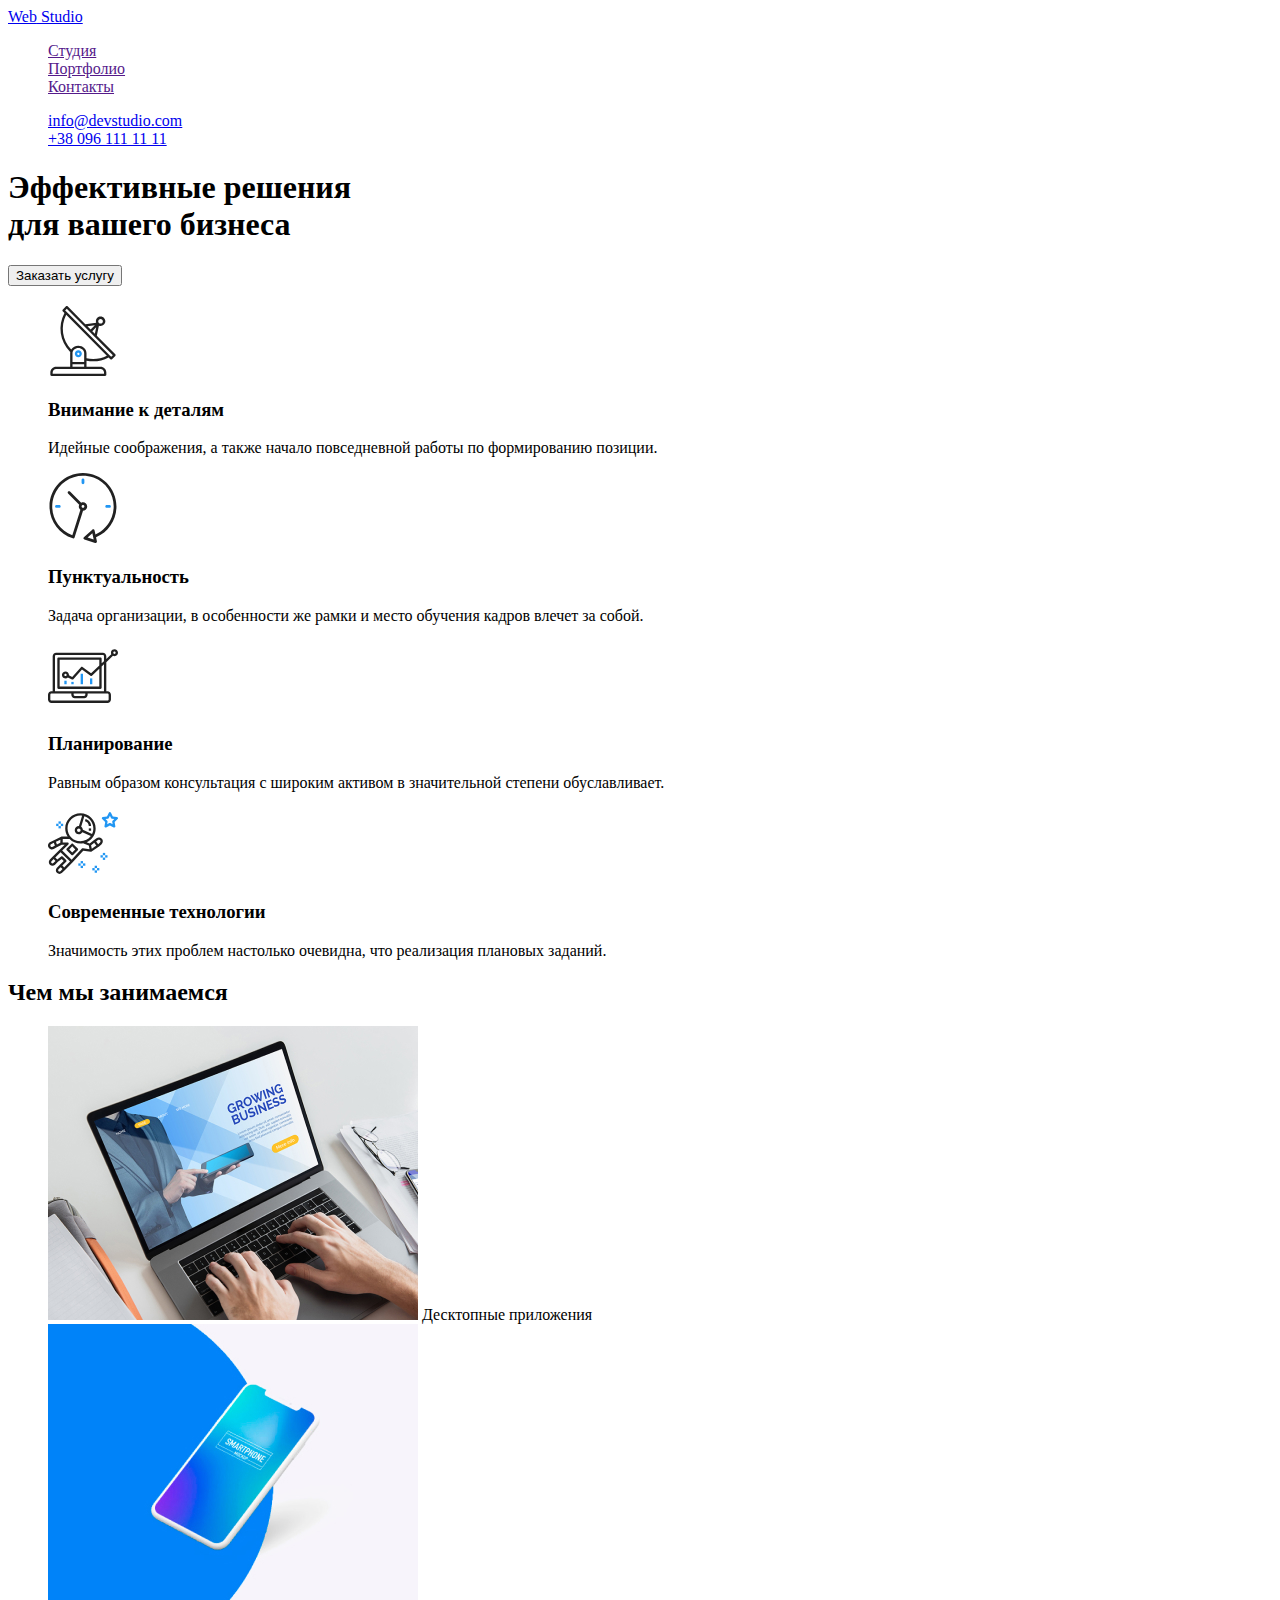
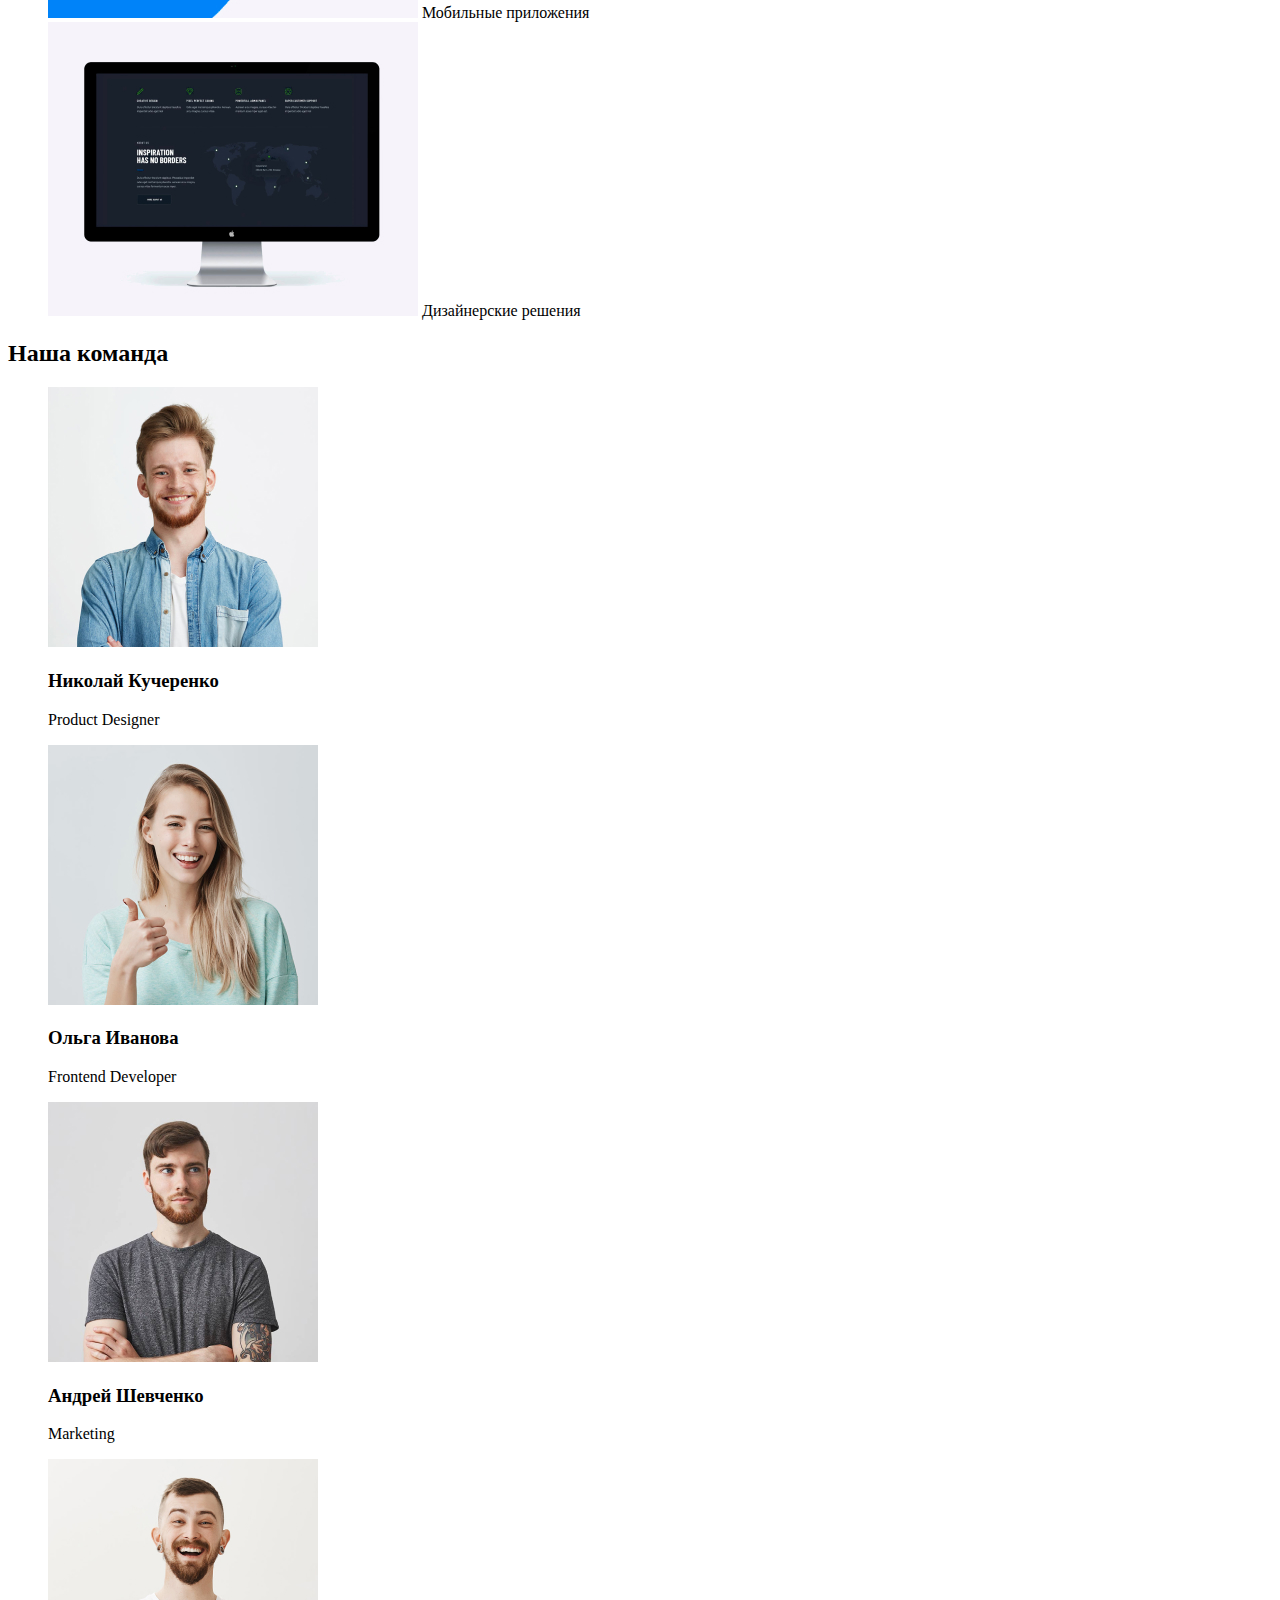
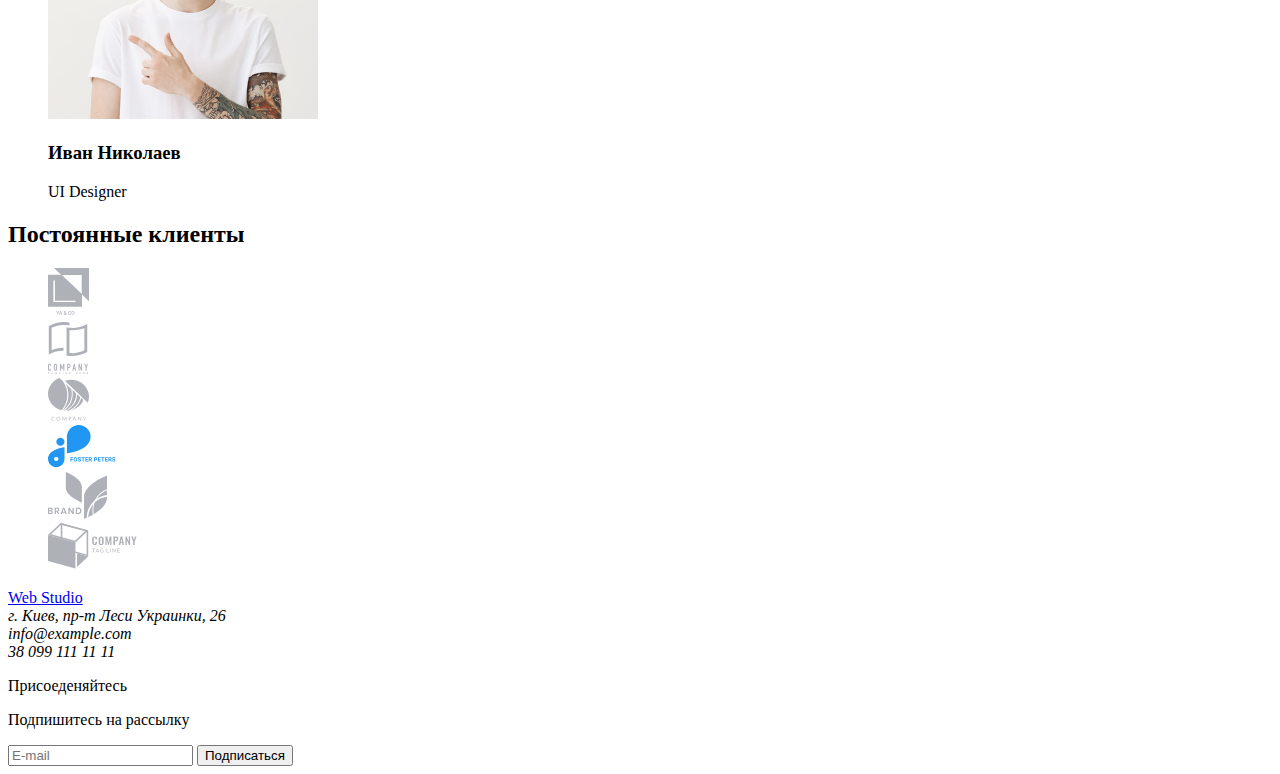
==== index.html @ 2cf8dfba "Скопированы файлы" ====
<!DOCTYPE html>
<html lang="ru">
  <head>
    <meta charset="UTF-8" />
    <meta name="viewport" content="width=device-width, initial-scale=1.0" />
    <title>WebStudio</title>
    <link rel="stylesheet" href="./css/styles.css">
  </head>


  <body class="page">
    <header>
      <nav>
        <a href="./index.html"><span class="logo">Web</span> Studio</a>
        <ul>
          <li><a href="">Студия</a></li>
          <li><a href="">Портфолио</a></li>
          <li><a href="">Контакты</a></li>
        </ul>
        <ul>
          <li>
            <a href="mailto:info@devstudio.com">info@devstudio.com</a>
          </li>
          <li>
            <a href="tel:+380961111111">+38 096 111 11 11</a>
          </li>
        </ul>
      </nav>
    </header>

    <!--банер-->
    <main>
    <section>
      <div>
        <h1>
          Эффективные решения<br />
          для вашего бизнеса
        </h1>
        <button>Заказать услугу</button>
      </div>
    </section>
    </main>
    <!--особенности-->
    <section>
      <h2></h2>
      <ul>
        <li>
          <img src="images/features/antenna.svg" alt="Image_of_antena" />
          <h3>Внимание к деталям</h3>
          <p>
            Идейные соображения, а также начало повседневной работы по
            формированию позиции.
          </p>
        </li>
        <li>
          <img src="images/features/clock.svg" alt="Image_of_oclock" />
          <h3>Пунктуальность</h3>
          <p>
            Задача организации, в особенности же рамки и место обучения кадров
            влечет за собой.
          </p>
        </li>
        <li>
          <img src="images/features/diagram.svg" alt="Image_of_diagram" />
          <h3>Планирование</h3>
          <p>
            Равным образом консультация с широким активом в значительной степени
            обуславливает.
          </p>
        </li>
        <li>
          <img src="images/features/astronaut.svg" alt="Image_of_austronavt" />
          <h3>Современные технологии</h3>
          <p>
            Значимость этих проблем настолько очевидна, что реализация плановых
            заданий.
          </p>
        </li>
      </ul>
    </section>

    <!--чем занимаемся-->
    <section>
      <h2>Чем мы занимаемся</h2>
      <ul>
        <li>
          <img
            src="images/What_doing/img.jpg"
            width="370"
            height="294"
            alt="Image_of_desctop"
          />
          Десктопные приложения
        </li>
        <li>
          <img
            src="images/What_doing/box.jpg"
            width="370"
            height="294"
            alt="Image_of_mobile"
          />
          Мобильные приложения
        </li>
        <li>
          <img
            src="images/What_doing/img_1.jpg"
            width="370"
            height="294"
            alt="Image_of_designer"
          />
          Дизайнерские решения
        </li>
      </ul>
    </section>

    <!--команда-->
    <section>
      <h2>Наша команда</h2>
      <ul>
        <li>
          <img
            src="images/Command/img_2.jpg"
            width="270"
            height="260"
            alt="Image_of_nikolay_kucherenko"
          />
          <h3>Николай Кучеренко</h3>
          <p>Product Designer</p>
          <ul>
            <li>
              <a
                href="https://www.instagram.com/"
                target="_blank"
                aria-label="ссылка Instagram"
              ></a>
            </li>
            <li>
              <a
                href="https://twitter.com/"
                target="_blank"
                aria-label="ссылка Twitter"
              ></a>
            </li>
            <li>
              <a
                href="https://www.facebook.com/"
                target="_blank"
                aria-label="ссылка Facebook"
              ></a>
            </li>
            <li>
              <a
                href="https://www.linkedin.com/"
                target="_blank"
                aria-label="ссылка Linkedin"
              ></a>
            </li>
          </ul>
        </li>
        <li>
          <img
            src="images/Command/img_3.jpg"
            width="270"
            height="260"
            alt="Image_of_olga_ivanova"
          />
          <h3>Ольга Иванова</h3>
          <p>Frontend Developer</p>
          <ul>
            <li>
              <a
                href="https://www.instagram.com/"
                target="_blank"
                aria-label="ссылка Instagram"
              ></a>
            </li>
            <li>
              <a
                href="https://twitter.com/"
                target="_blank"
                aria-label="ссылка Twitter"
              ></a>
            </li>
            <li>
              <a
                href="https://www.facebook.com/"
                target="_blank"
                aria-label="ссылка Facebook"
              ></a>
            </li>
            <li>
              <a
                href="https://www.linkedin.com/"
                target="_blank"
                aria-label="ссылка Linkedin"
              ></a>
            </li>
          </ul>
        </li>
        <li>
          <img
            src="images/Command/img_4.jpg"
            width="270"
            height="260"
            alt="Image_of_andrey_shevchenko"
          />
          <h3>Андрей Шевченко</h3>
          <p>Marketing</p>
          <ul>
            <li>
              <a
                href="https://www.instagram.com/"
                target="_blank"
                aria-label="ссылка Instagram"
              ></a>
            </li>
            <li>
              <a
                href="https://twitter.com/"
                target="_blank"
                aria-label="ссылка Twitter"
              ></a>
            </li>
            <li>
              <a
                href="https://www.facebook.com/"
                target="_blank"
                aria-label="ссылка Facebook"
              ></a>
            </li>
            <li>
              <a
                href="https://www.linkedin.com/"
                target="_blank"
                aria-label="ссылка Linkedin"
              ></a>
            </li>
          </ul>
        </li>
        <li>
          <img
            src="images/Command/img_5.jpg"
            width="270"
            height="260"
            alt="Image_of_ivan_nikolaev"
          />
          <h3>Иван Николаев</h3>
          <p>UI Designer</p>
          <ul>
            <li>
              <a
                href="https://www.instagram.com/"
                target="_blank"
                aria-label="ссылка Instagram"
              ></a>
            </li>
            <li>
              <a
                href="https://twitter.com/"
                target="_blank"
                aria-label="ссылка Twitter"
              ></a>
            </li>
            <li>
              <a
                href="https://www.facebook.com/"
                target="_blank"
                aria-label="ссылка Facebook"
              ></a>
            </li>
            <li>
              <a
                href="https://www.linkedin.com/"
                target="_blank"
                aria-label="ссылка Linkedin"
              ></a>
            </li>
          </ul>
        </li>
      </ul>
    </section>
    <!--клиенты-->
    <section>
      <h2>Постоянные клиенты</h2>
      <ul>
        <li>
          <a href="" target="_blank" aria-label="ссылка logo1">
            <img src="images/Clients/logo_1.svg" alt="Image_of_client1"
          /></a>
        </li>
        <li>
          <a href="" target="_blank" aria-label="ссылка logo2">
            <img src="images/Clients/logo_2.svg" alt="Image_of_client2"
          /></a>
        </li>
        <li>
          <a href="" target="_blank" aria-label="ссылка logo3">
            <img src="images/Clients/logo_3.svg" alt="Image_of_client3"
          /></a>
        </li>
        <li>
          <a href="" target="_blank" aria-label="ссылка logo4">
            <img src="images/Clients/logo_4.svg" alt="Image_of_client4"
          /></a>
        </li>
        <li>
          <a href="" target="_blank" aria-label="ссылка logo5">
            <img src="images/Clients/logo_5.svg" alt="Image_of_client5"
          /></a>
        </li>
        <li>
          <a href="" target="_blank" aria-label="ссылка logo6">
            <img src="images/Clients/logo_6.svg" alt="Image_of_client6"
          /></a>
        </li>
      </ul>
    </section>
    <!--футер-->
    <footer>
      <div>
        <section>
          <a href="./index.html">Web Studio</a>
          <address>
            г. Киев, пр-т Леси Украинки, 26 </br>
             info@example.com </br>
             38 099 111 11 11
          </address>
        </section>
        <section>
          <p>Присоеденяйтесь</p>
          <ul>
            <li>
              <a
                href="https://www.instagram.com/"
                target="_blank"
                aria-label="ссылка Instagram"
              ></a>
            </li>
            <li>
              <a
                href="https://twitter.com/"
                target="_blank"
                aria-label="ссылка Twitter"
              ></a>
            </li>
            <li>
              <a
                href="https://www.facebook.com/"
                target="_blank"
                aria-label="ссылка Facebook"
              ></a>
            </li>
            <li>
              <a
                href="https://www.linkedin.com/"
                target="_blank"
                aria-label="ссылка Linkedin"
              ></a>
            </li>
          </ul>
        </section>
        <section>
          <p>Подпишитесь на рассылку</p>
          <input placeholder="E-mail" />
          <button>Подписаться</button>
        </section>
      </div>
    </footer>
  </body>
</html>
---- css/styles.css ----
page {
  background-color: #ffffff;
  color: #757575;
}
ul{
  list-style: none;
}

logo {
  color: #2196f3;
}
logo2
/* #212121 основной цвет  */
/*  */
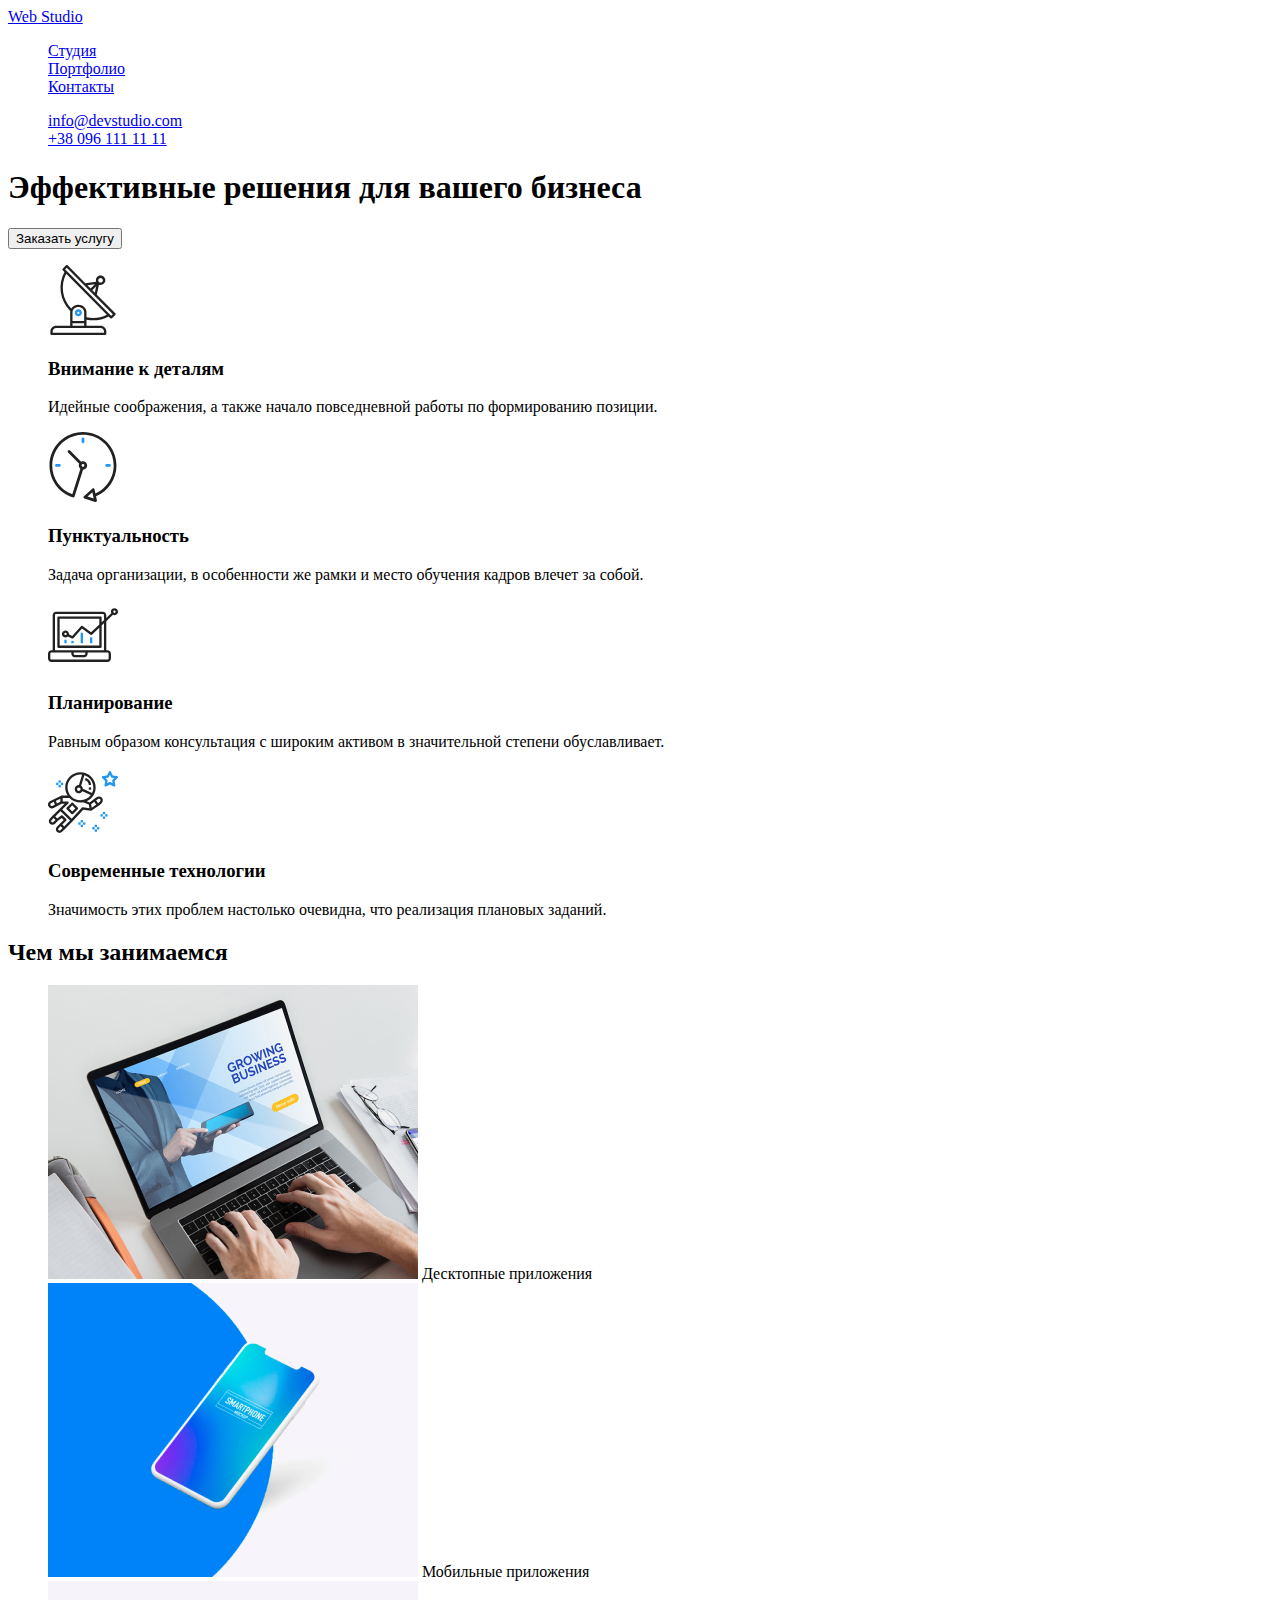
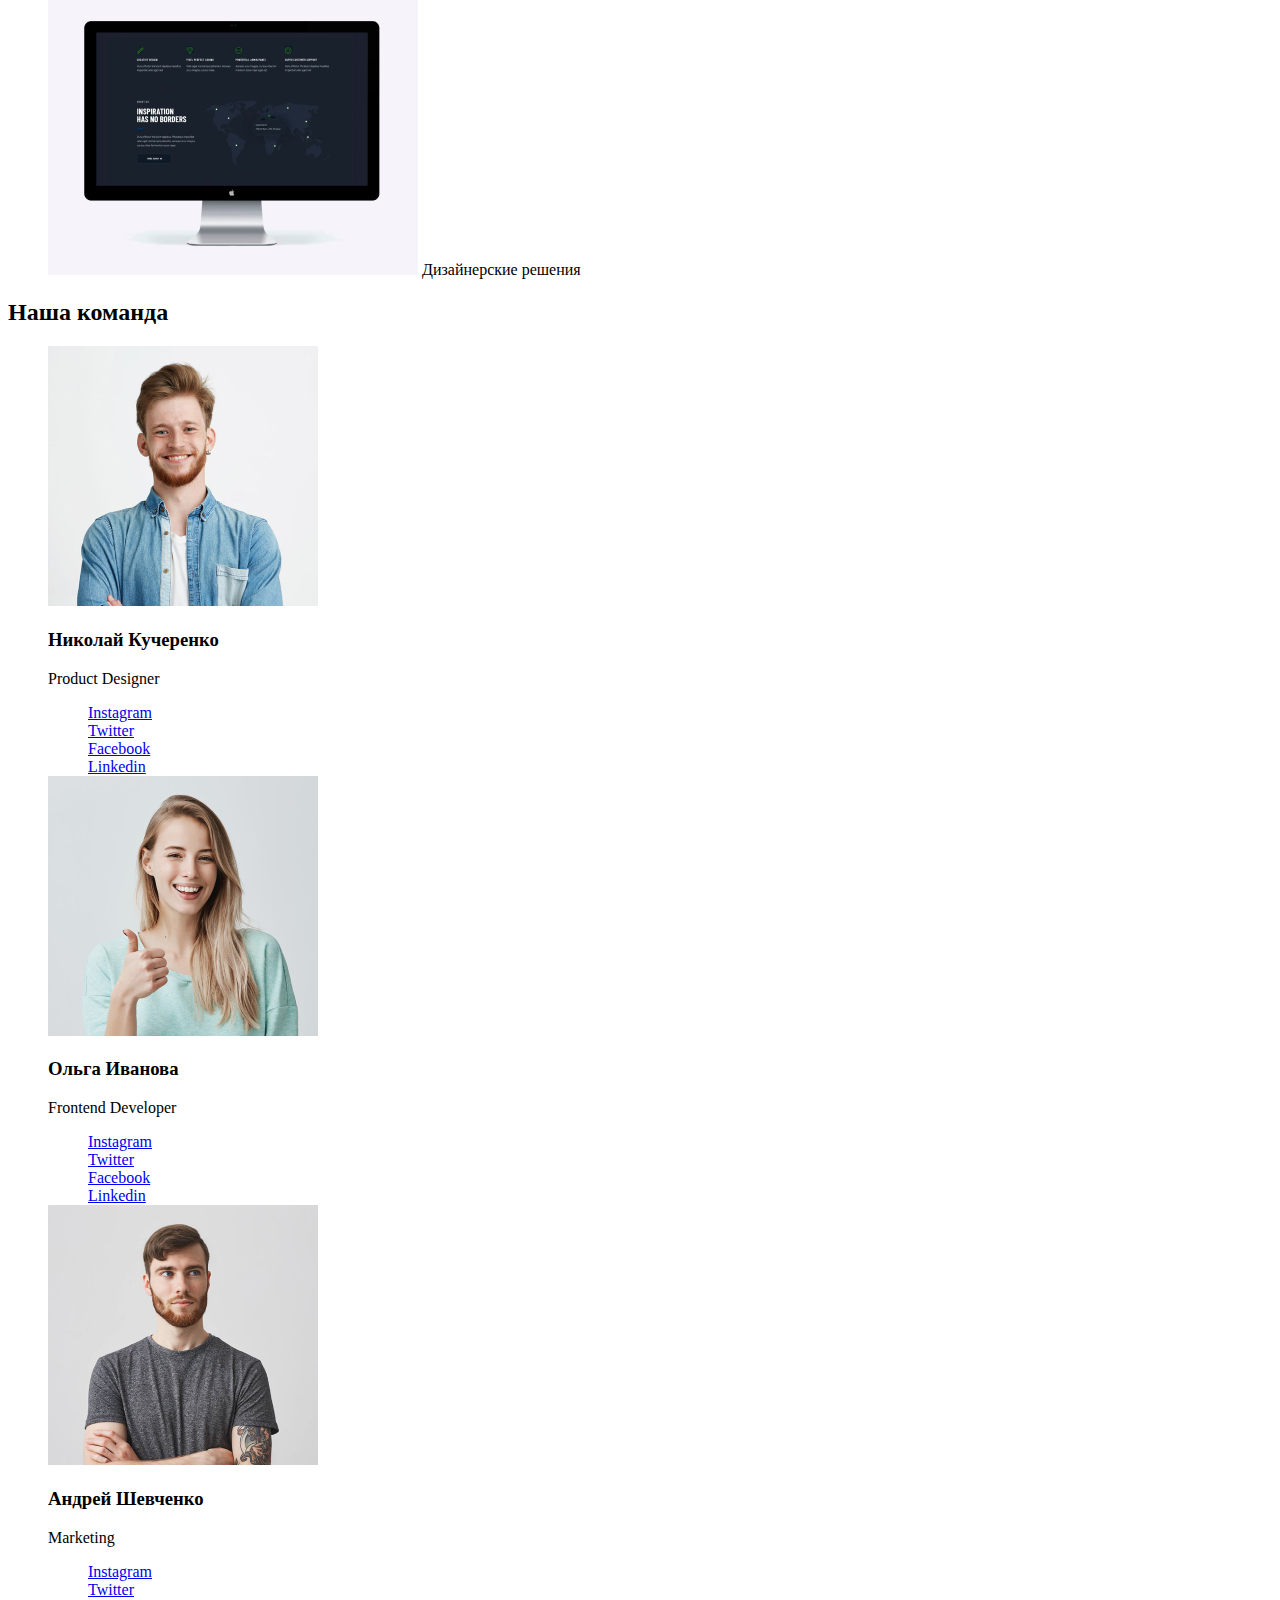
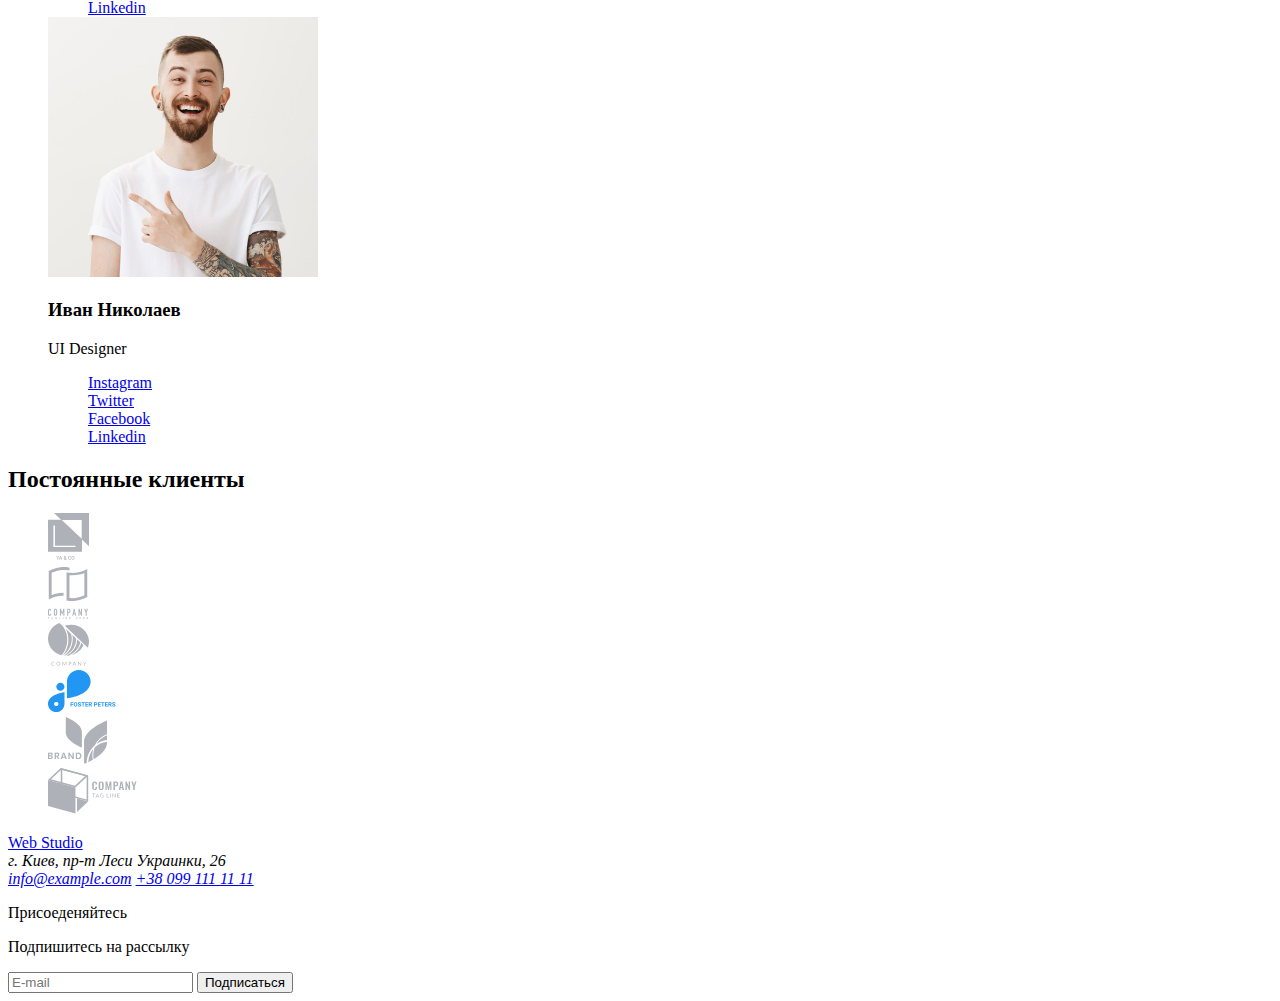
==== commit 2b04462b: "up" ====
--- a/index.html
+++ b/index.html
@@ -1,370 +1,254 @@
 <!DOCTYPE html>
 <html lang="ru">
-  <head>
-    <meta charset="UTF-8" />
-    <meta name="viewport" content="width=device-width, initial-scale=1.0" />
-    <title>WebStudio</title>
-    <link rel="stylesheet" href="./css/styles.css">
-  </head>
-
-
-  <body class="page">
-    <header>
-      <nav>
-        <a href="./index.html"><span class="logo">Web</span> Studio</a>
-        <ul>
-          <li><a href="">Студия</a></li>
-          <li><a href="">Портфолио</a></li>
-          <li><a href="">Контакты</a></li>
-        </ul>
-        <ul>
-          <li>
-            <a href="mailto:info@devstudio.com">info@devstudio.com</a>
-          </li>
-          <li>
-            <a href="tel:+380961111111">+38 096 111 11 11</a>
-          </li>
-        </ul>
-      </nav>
-    </header>
-
-    <!--банер-->
-    <main>
+
+<head>
+  <meta charset="UTF-8" />
+  <meta name="viewport" content="width=device-width, initial-scale=1.0" />
+  <title>Studio</title>
+  <link rel="stylesheet" href="./css/styles.css">
+</head>
+
+<body>
+  <header>
+    <a href="./index.html">Web Studio</a>
+    <nav>
+      <ul>
+        <li><a href="#">Студия</a></li>
+        <li><a href="./portfolio.html">Портфолио</a></li>
+        <li><a href="#">Контакты</a></li>
+      </ul>
+      <ul>
+        <li>
+          <a href="mailto:info@devstudio.com">info@devstudio.com</a>
+        </li>
+        <li>
+          <a href="tel:+380961111111">+38 096 111 11 11</a>
+        </li>
+      </ul>
+    </nav>
+  </header>
+
+  <!--банер-->
+  <main>
     <section>
       <div>
         <h1>
-          Эффективные решения<br />
-          для вашего бизнеса
+          Эффективные решения для вашего бизнеса
         </h1>
         <button>Заказать услугу</button>
       </div>
     </section>
-    </main>
-    <!--особенности-->
-    <section>
-      <h2></h2>
-      <ul>
-        <li>
-          <img src="images/features/antenna.svg" alt="Image_of_antena" />
-          <h3>Внимание к деталям</h3>
-          <p>
-            Идейные соображения, а также начало повседневной работы по
-            формированию позиции.
-          </p>
-        </li>
-        <li>
-          <img src="images/features/clock.svg" alt="Image_of_oclock" />
-          <h3>Пунктуальность</h3>
-          <p>
-            Задача организации, в особенности же рамки и место обучения кадров
-            влечет за собой.
-          </p>
-        </li>
-        <li>
-          <img src="images/features/diagram.svg" alt="Image_of_diagram" />
-          <h3>Планирование</h3>
-          <p>
-            Равным образом консультация с широким активом в значительной степени
-            обуславливает.
-          </p>
-        </li>
-        <li>
-          <img src="images/features/astronaut.svg" alt="Image_of_austronavt" />
-          <h3>Современные технологии</h3>
-          <p>
-            Значимость этих проблем настолько очевидна, что реализация плановых
-            заданий.
-          </p>
-        </li>
-      </ul>
-    </section>
-
-    <!--чем занимаемся-->
-    <section>
-      <h2>Чем мы занимаемся</h2>
-      <ul>
-        <li>
-          <img
-            src="images/What_doing/img.jpg"
-            width="370"
-            height="294"
-            alt="Image_of_desctop"
-          />
-          Десктопные приложения
-        </li>
-        <li>
-          <img
-            src="images/What_doing/box.jpg"
-            width="370"
-            height="294"
-            alt="Image_of_mobile"
-          />
-          Мобильные приложения
-        </li>
-        <li>
-          <img
-            src="images/What_doing/img_1.jpg"
-            width="370"
-            height="294"
-            alt="Image_of_designer"
-          />
-          Дизайнерские решения
-        </li>
-      </ul>
-    </section>
-
-    <!--команда-->
-    <section>
-      <h2>Наша команда</h2>
-      <ul>
-        <li>
-          <img
-            src="images/Command/img_2.jpg"
-            width="270"
-            height="260"
-            alt="Image_of_nikolay_kucherenko"
-          />
-          <h3>Николай Кучеренко</h3>
-          <p>Product Designer</p>
-          <ul>
-            <li>
-              <a
-                href="https://www.instagram.com/"
-                target="_blank"
-                aria-label="ссылка Instagram"
-              ></a>
-            </li>
-            <li>
-              <a
-                href="https://twitter.com/"
-                target="_blank"
-                aria-label="ссылка Twitter"
-              ></a>
-            </li>
-            <li>
-              <a
-                href="https://www.facebook.com/"
-                target="_blank"
-                aria-label="ссылка Facebook"
-              ></a>
-            </li>
-            <li>
-              <a
-                href="https://www.linkedin.com/"
-                target="_blank"
-                aria-label="ссылка Linkedin"
-              ></a>
-            </li>
-          </ul>
-        </li>
-        <li>
-          <img
-            src="images/Command/img_3.jpg"
-            width="270"
-            height="260"
-            alt="Image_of_olga_ivanova"
-          />
-          <h3>Ольга Иванова</h3>
-          <p>Frontend Developer</p>
-          <ul>
-            <li>
-              <a
-                href="https://www.instagram.com/"
-                target="_blank"
-                aria-label="ссылка Instagram"
-              ></a>
-            </li>
-            <li>
-              <a
-                href="https://twitter.com/"
-                target="_blank"
-                aria-label="ссылка Twitter"
-              ></a>
-            </li>
-            <li>
-              <a
-                href="https://www.facebook.com/"
-                target="_blank"
-                aria-label="ссылка Facebook"
-              ></a>
-            </li>
-            <li>
-              <a
-                href="https://www.linkedin.com/"
-                target="_blank"
-                aria-label="ссылка Linkedin"
-              ></a>
-            </li>
-          </ul>
-        </li>
-        <li>
-          <img
-            src="images/Command/img_4.jpg"
-            width="270"
-            height="260"
-            alt="Image_of_andrey_shevchenko"
-          />
-          <h3>Андрей Шевченко</h3>
-          <p>Marketing</p>
-          <ul>
-            <li>
-              <a
-                href="https://www.instagram.com/"
-                target="_blank"
-                aria-label="ссылка Instagram"
-              ></a>
-            </li>
-            <li>
-              <a
-                href="https://twitter.com/"
-                target="_blank"
-                aria-label="ссылка Twitter"
-              ></a>
-            </li>
-            <li>
-              <a
-                href="https://www.facebook.com/"
-                target="_blank"
-                aria-label="ссылка Facebook"
-              ></a>
-            </li>
-            <li>
-              <a
-                href="https://www.linkedin.com/"
-                target="_blank"
-                aria-label="ссылка Linkedin"
-              ></a>
-            </li>
-          </ul>
-        </li>
-        <li>
-          <img
-            src="images/Command/img_5.jpg"
-            width="270"
-            height="260"
-            alt="Image_of_ivan_nikolaev"
-          />
-          <h3>Иван Николаев</h3>
-          <p>UI Designer</p>
-          <ul>
-            <li>
-              <a
-                href="https://www.instagram.com/"
-                target="_blank"
-                aria-label="ссылка Instagram"
-              ></a>
-            </li>
-            <li>
-              <a
-                href="https://twitter.com/"
-                target="_blank"
-                aria-label="ссылка Twitter"
-              ></a>
-            </li>
-            <li>
-              <a
-                href="https://www.facebook.com/"
-                target="_blank"
-                aria-label="ссылка Facebook"
-              ></a>
-            </li>
-            <li>
-              <a
-                href="https://www.linkedin.com/"
-                target="_blank"
-                aria-label="ссылка Linkedin"
-              ></a>
-            </li>
-          </ul>
-        </li>
-      </ul>
-    </section>
-    <!--клиенты-->
-    <section>
-      <h2>Постоянные клиенты</h2>
-      <ul>
-        <li>
-          <a href="" target="_blank" aria-label="ссылка logo1">
-            <img src="images/Clients/logo_1.svg" alt="Image_of_client1"
-          /></a>
-        </li>
-        <li>
-          <a href="" target="_blank" aria-label="ссылка logo2">
-            <img src="images/Clients/logo_2.svg" alt="Image_of_client2"
-          /></a>
-        </li>
-        <li>
-          <a href="" target="_blank" aria-label="ссылка logo3">
-            <img src="images/Clients/logo_3.svg" alt="Image_of_client3"
-          /></a>
-        </li>
-        <li>
-          <a href="" target="_blank" aria-label="ссылка logo4">
-            <img src="images/Clients/logo_4.svg" alt="Image_of_client4"
-          /></a>
-        </li>
-        <li>
-          <a href="" target="_blank" aria-label="ссылка logo5">
-            <img src="images/Clients/logo_5.svg" alt="Image_of_client5"
-          /></a>
-        </li>
-        <li>
-          <a href="" target="_blank" aria-label="ссылка logo6">
-            <img src="images/Clients/logo_6.svg" alt="Image_of_client6"
-          /></a>
-        </li>
-      </ul>
-    </section>
-    <!--футер-->
-    <footer>
-      <div>
-        <section>
-          <a href="./index.html">Web Studio</a>
-          <address>
-            г. Киев, пр-т Леси Украинки, 26 </br>
-             info@example.com </br>
-             38 099 111 11 11
-          </address>
-        </section>
-        <section>
-          <p>Присоеденяйтесь</p>
-          <ul>
-            <li>
-              <a
-                href="https://www.instagram.com/"
-                target="_blank"
-                aria-label="ссылка Instagram"
-              ></a>
-            </li>
-            <li>
-              <a
-                href="https://twitter.com/"
-                target="_blank"
-                aria-label="ссылка Twitter"
-              ></a>
-            </li>
-            <li>
-              <a
-                href="https://www.facebook.com/"
-                target="_blank"
-                aria-label="ссылка Facebook"
-              ></a>
-            </li>
-            <li>
-              <a
-                href="https://www.linkedin.com/"
-                target="_blank"
-                aria-label="ссылка Linkedin"
-              ></a>
-            </li>
-          </ul>
-        </section>
-        <section>
-          <p>Подпишитесь на рассылку</p>
-          <input placeholder="E-mail" />
-          <button>Подписаться</button>
-        </section>
-      </div>
-    </footer>
-  </body>
-</html>
+  </main>
+
+  <!--особенности-->
+  <section>
+    <h2 hidden>Особенности</h2>
+    <ul>
+      <li>
+        <img src="images/features/antenna.svg" alt="Image_of_antena" />
+        <h3>Внимание к деталям</h3>
+        <p>
+          Идейные соображения, а также начало повседневной работы по
+          формированию позиции.
+        </p>
+      </li>
+      <li>
+        <img src="images/features/clock.svg" alt="Image_of_oclock" />
+        <h3>Пунктуальность</h3>
+        <p>
+          Задача организации, в особенности же рамки и место обучения кадров
+          влечет за собой.
+        </p>
+      </li>
+      <li>
+        <img src="images/features/diagram.svg" alt="Image_of_diagram" />
+        <h3>Планирование</h3>
+        <p>
+          Равным образом консультация с широким активом в значительной степени
+          обуславливает.
+        </p>
+      </li>
+      <li>
+        <img src="images/features/astronaut.svg" alt="Image_of_austronavt" />
+        <h3>Современные технологии</h3>
+        <p>
+          Значимость этих проблем настолько очевидна, что реализация плановых
+          заданий.
+        </p>
+      </li>
+    </ul>
+  </section>
+
+  <!--чем занимаемся-->
+  <section>
+    <h2>Чем мы занимаемся</h2>
+    <ul>
+      <li>
+        <img src="images/What_doing/img.jpg" width="370" height="294" alt="Image_of_desctop" />
+        Десктопные приложения
+      </li>
+      <li>
+        <img src="images/What_doing/box.jpg" width="370" height="294" alt="Image_of_mobile" />
+        Мобильные приложения
+      </li>
+      <li>
+        <img src="images/What_doing/img_1.jpg" width="370" height="294" alt="Image_of_designer" />
+        Дизайнерские решения
+      </li>
+    </ul>
+  </section>
+
+  <!--команда-->
+  <section>
+    <h2>Наша команда</h2>
+    <ul>
+      <li>
+        <img src="images/Command/img_2.jpg" width="270" height="260" alt="Image_of_nikolay_kucherenko" />
+        <h3>Николай Кучеренко</h3>
+        <p lang="en">Product Designer</p>
+        <ul>
+          <li>
+            <a href="https://www.instagram.com/" target="_blank" aria-label="ссылка Instagram">Instagram</a>
+          </li>
+          <li>
+            <a href="https://twitter.com/" target="_blank" aria-label="ссылка Twitter">Twitter</a>
+          </li>
+          <li>
+            <a href="https://www.facebook.com/" target="_blank" aria-label="ссылка Facebook">Facebook</a>
+          </li>
+          <li>
+            <a href="https://www.linkedin.com/" target="_blank" aria-label="ссылка Linkedin">Linkedin</a>
+          </li>
+        </ul>
+      </li>
+      <li>
+        <img src="images/Command/img_3.jpg" width="270" height="260" alt="Image_of_olga_ivanova" />
+        <h3>Ольга Иванова</h3>
+        <p lang="en">Frontend Developer</p>
+        <ul>
+          <li>
+            <a href="https://www.instagram.com/" target="_blank" aria-label="ссылка Instagram">Instagram</a>
+          </li>
+          <li>
+            <a href="https://twitter.com/" target="_blank" aria-label="ссылка Twitter">Twitter</a>
+          </li>
+          <li>
+            <a href="https://www.facebook.com/" target="_blank" aria-label="ссылка Facebook">Facebook</a>
+          </li>
+          <li>
+            <a href="https://www.linkedin.com/" target="_blank" aria-label="ссылка Linkedin">Linkedin</a>
+          </li>
+        </ul>
+      </li>
+      <li>
+        <img src="images/Command/img_4.jpg" width="270" height="260" alt="Image_of_andrey_shevchenko" />
+        <h3>Андрей Шевченко</h3>
+        <p lang="en">Marketing</p>
+        <ul>
+          <li>
+            <a href="https://www.instagram.com/" target="_blank" aria-label="ссылка Instagram">Instagram</a>
+          </li>
+          <li>
+            <a href="https://twitter.com/" target="_blank" aria-label="ссылка Twitter">Twitter</a>
+          </li>
+          <li>
+            <a href="https://www.facebook.com/" target="_blank" aria-label="ссылка Facebook"Facebook></a>
+          </li>
+          <li>
+            <a href="https://www.linkedin.com/" target="_blank" aria-label="ссылка Linkedin">Linkedin</a>
+          </li>
+        </ul>
+      </li>
+      <li>
+        <img src="images/Command/img_5.jpg" width="270" height="260" alt="Image_of_ivan_nikolaev" />
+        <h3>Иван Николаев</h3>
+        <p lang="en">UI Designer</p>
+        <ul>
+          <li>
+            <a href="https://www.instagram.com/" target="_blank" aria-label="ссылка Instagram">Instagram</a>
+          </li>
+          <li>
+            <a href="https://twitter.com/" target="_blank" aria-label="ссылка Twitter">Twitter</a>
+          </li>
+          <li>
+            <a href="https://www.facebook.com/" target="_blank" aria-label="ссылка Facebook">Facebook</a>
+          </li>
+          <li>
+            <a href="https://www.linkedin.com/" target="_blank" aria-label="ссылка Linkedin">Linkedin</a>
+          </li>
+        </ul>
+      </li>
+    </ul>
+  </section>
+  <!--клиенты-->
+  <section>
+    <h2>Постоянные клиенты</h2>
+    <ul>
+      <li>
+        <a href="" target="_blank" aria-label="ссылка logo1">
+          <img src="images/Clients/logo_1.svg" alt="Image_of_client1" /></a>
+      </li>
+      <li>
+        <a href="" target="_blank" aria-label="ссылка logo2">
+          <img src="images/Clients/logo_2.svg" alt="Image_of_client2" /></a>
+      </li>
+      <li>
+        <a href="" target="_blank" aria-label="ссылка logo3">
+          <img src="images/Clients/logo_3.svg" alt="Image_of_client3" /></a>
+      </li>
+      <li>
+        <a href="" target="_blank" aria-label="ссылка logo4">
+          <img src="images/Clients/logo_4.svg" alt="Image_of_client4" /></a>
+      </li>
+      <li>
+        <a href="" target="_blank" aria-label="ссылка logo5">
+          <img src="images/Clients/logo_5.svg" alt="Image_of_client5" /></a>
+      </li>
+      <li>
+        <a href="" target="_blank" aria-label="ссылка logo6">
+          <img src="images/Clients/logo_6.svg" alt="Image_of_client6" /></a>
+      </li>
+    </ul>
+  </section>
+  <!--футер-->
+  <footer>
+    <div>
+      <section>
+        <a href="./index.html">Web Studio</a>
+        <address>
+          г. Киев, пр-т Леси Украинки, 26 </br>
+          <a href="mailto:info@example.com">info@example.com</a>
+          <a href="tel:+380991111111">+38 099 111 11 11</a>
+        </address>
+      </section>
+    </div>
+    <div>
+      <section>
+        <p>Присоеденяйтесь</p>
+        <ul>
+          <li>
+            <a href="https://www.instagram.com/" target="_blank" aria-label="ссылка Instagram"></a>
+          </li>
+          <li>
+            <a href="https://twitter.com/" target="_blank" aria-label="ссылка Twitter"></a>
+          </li>
+          <li>
+            <a href="https://www.facebook.com/" target="_blank" aria-label="ссылка Facebook"></a>
+          </li>
+          <li>
+            <a href="https://www.linkedin.com/" target="_blank" aria-label="ссылка Linkedin"></a>
+          </li>
+        </ul>
+      </section>
+    </div>
+    <div>
+      <section>
+        <p>Подпишитесь на рассылку</p>
+        <input placeholder="E-mail" />
+        <button>Подписаться</button>
+      </section>
+    </div>
+  </footer>
+</body>
+
+</html>--- a/css/styles.css
+++ b/css/styles.css
@@ -1,14 +1,3 @@
-page {
-  background-color: #ffffff;
-  color: #757575;
-}
-ul{
+ul {
   list-style: none;
 }
-
-logo {
-  color: #2196f3;
-}
-logo2
-/* #212121 основной цвет  */
-/*  */
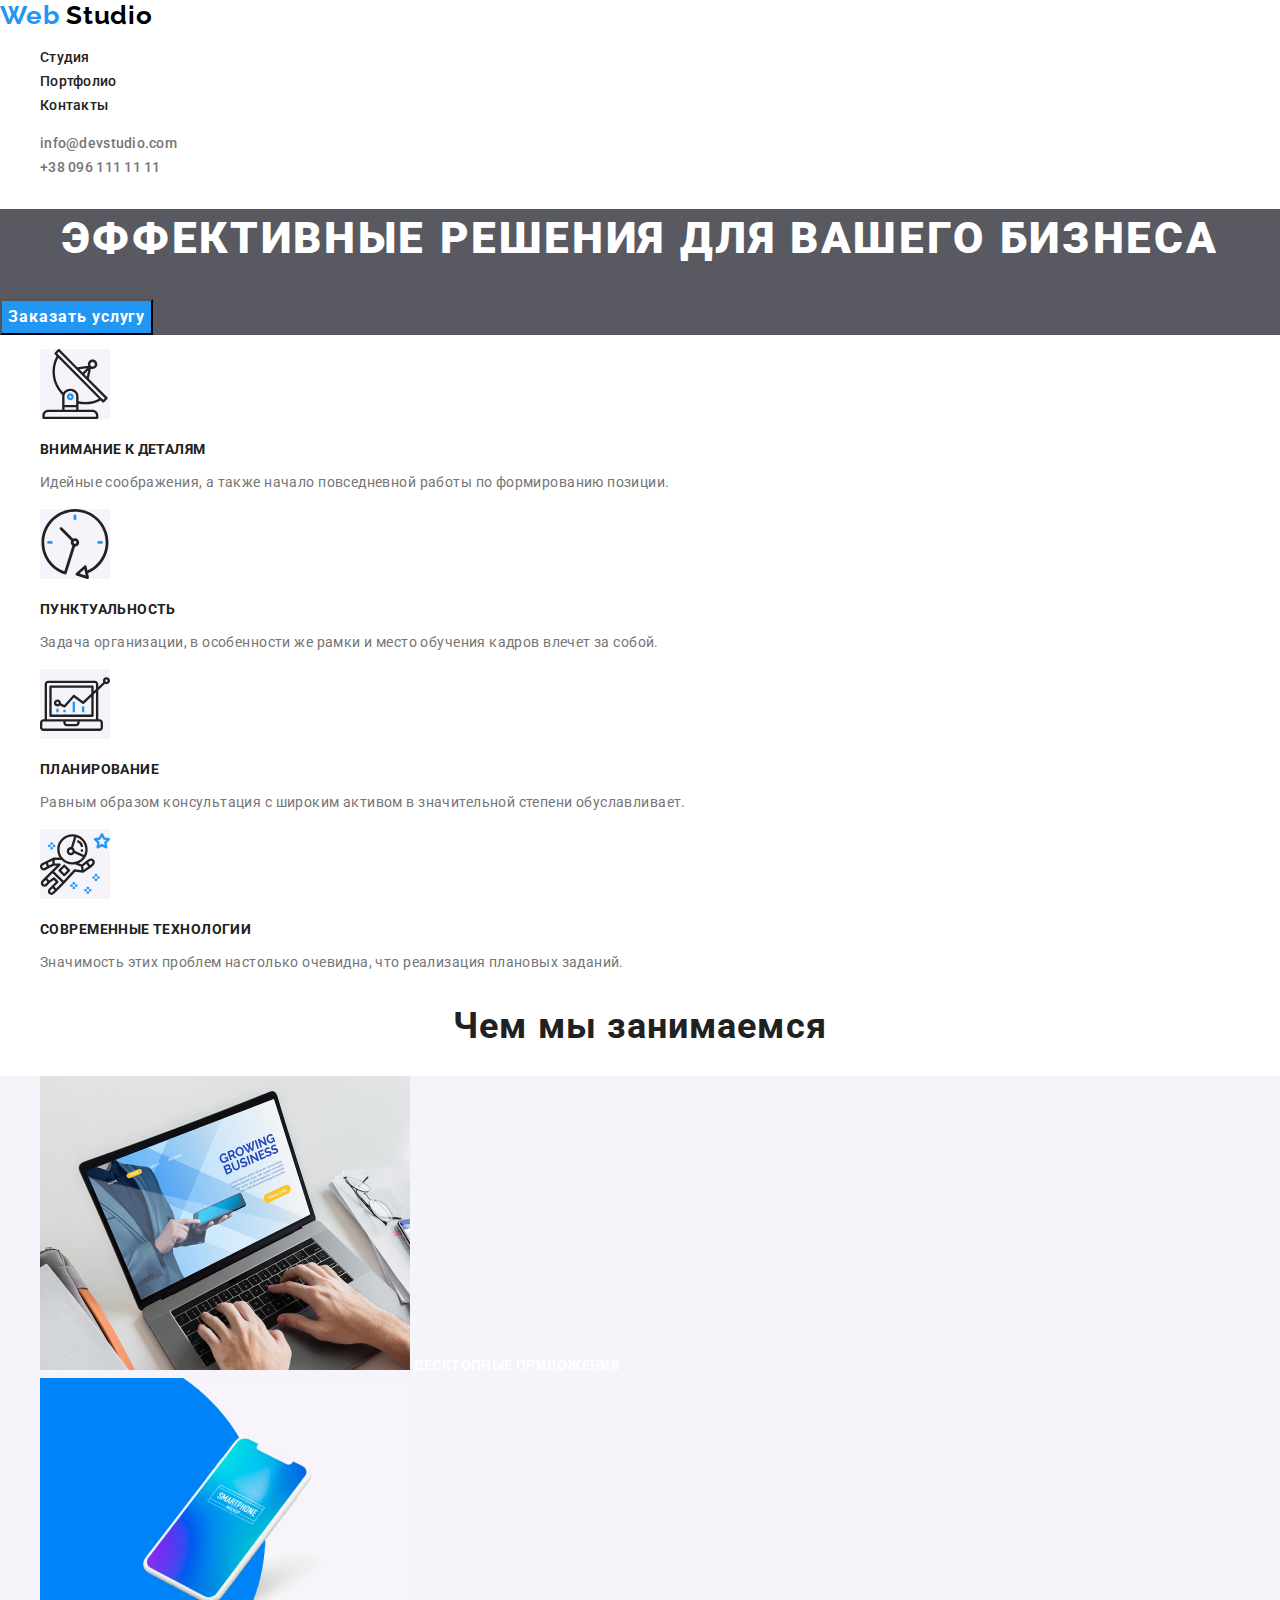
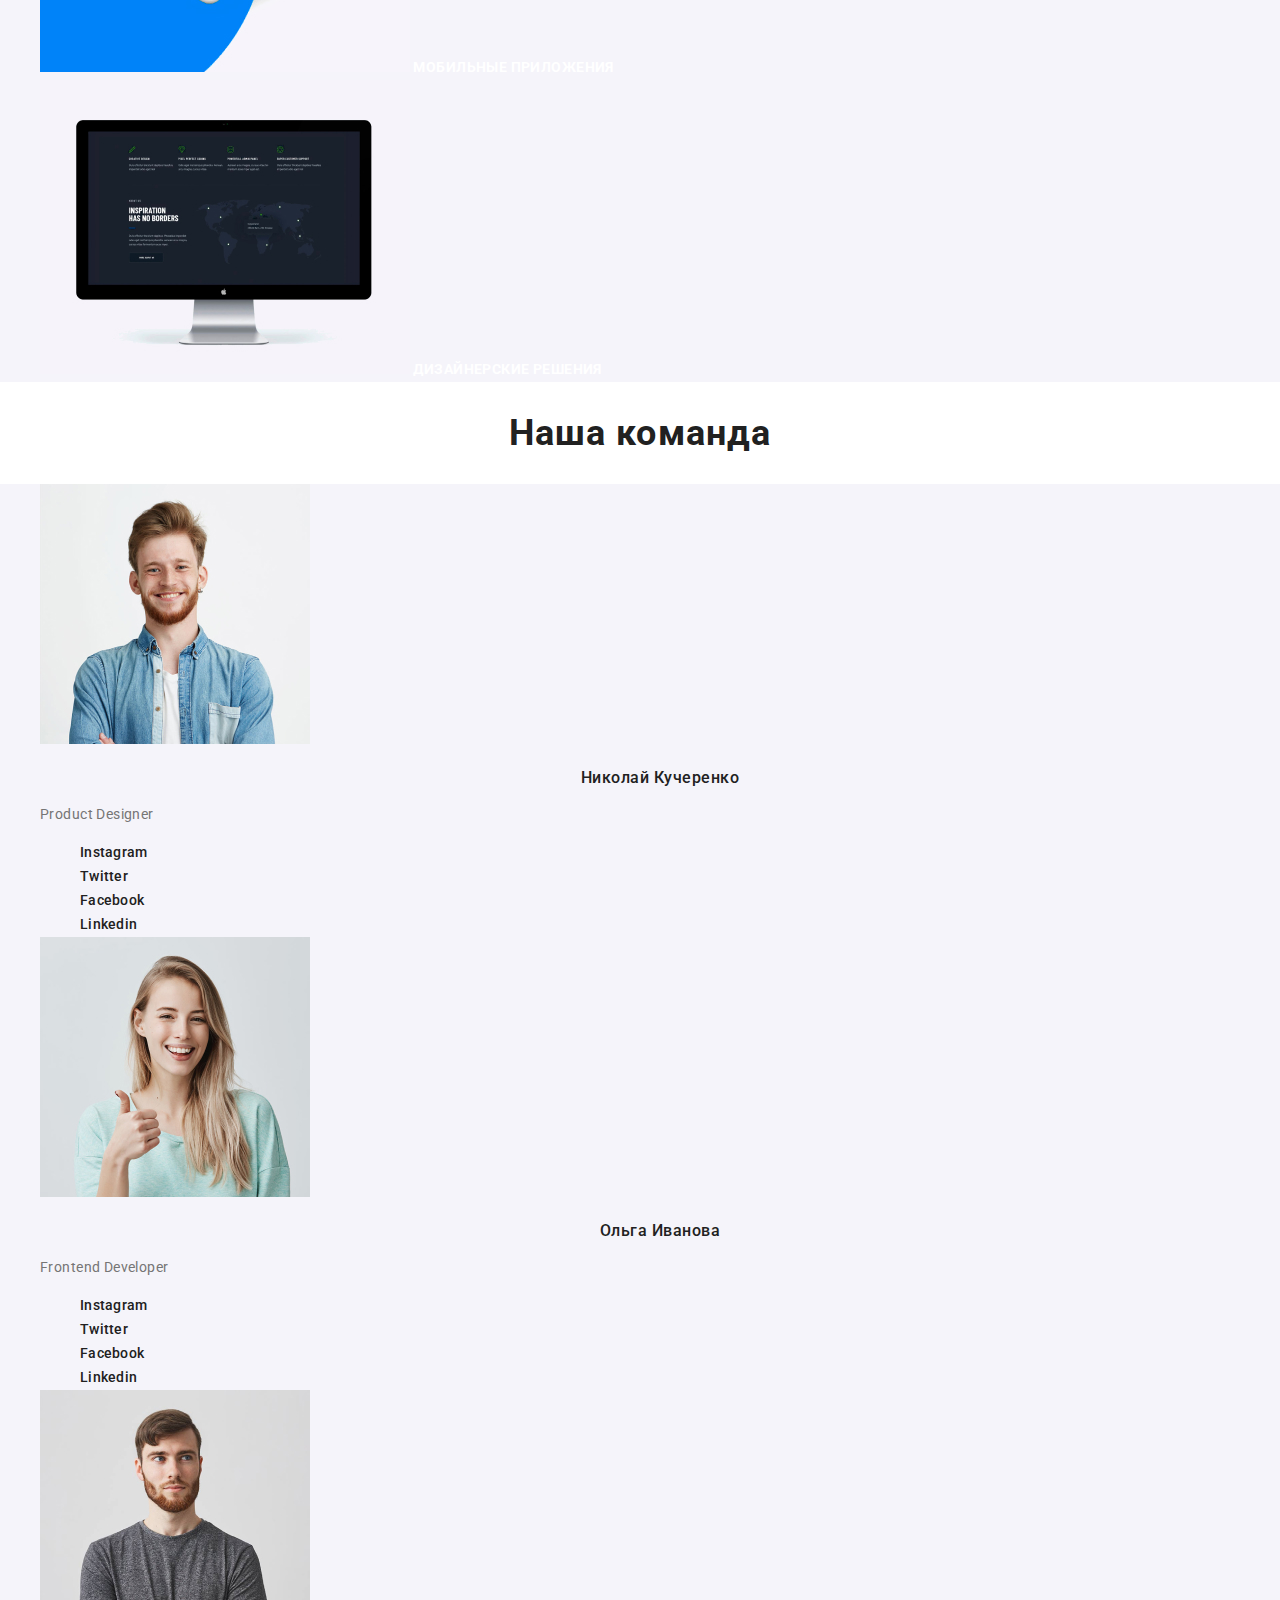
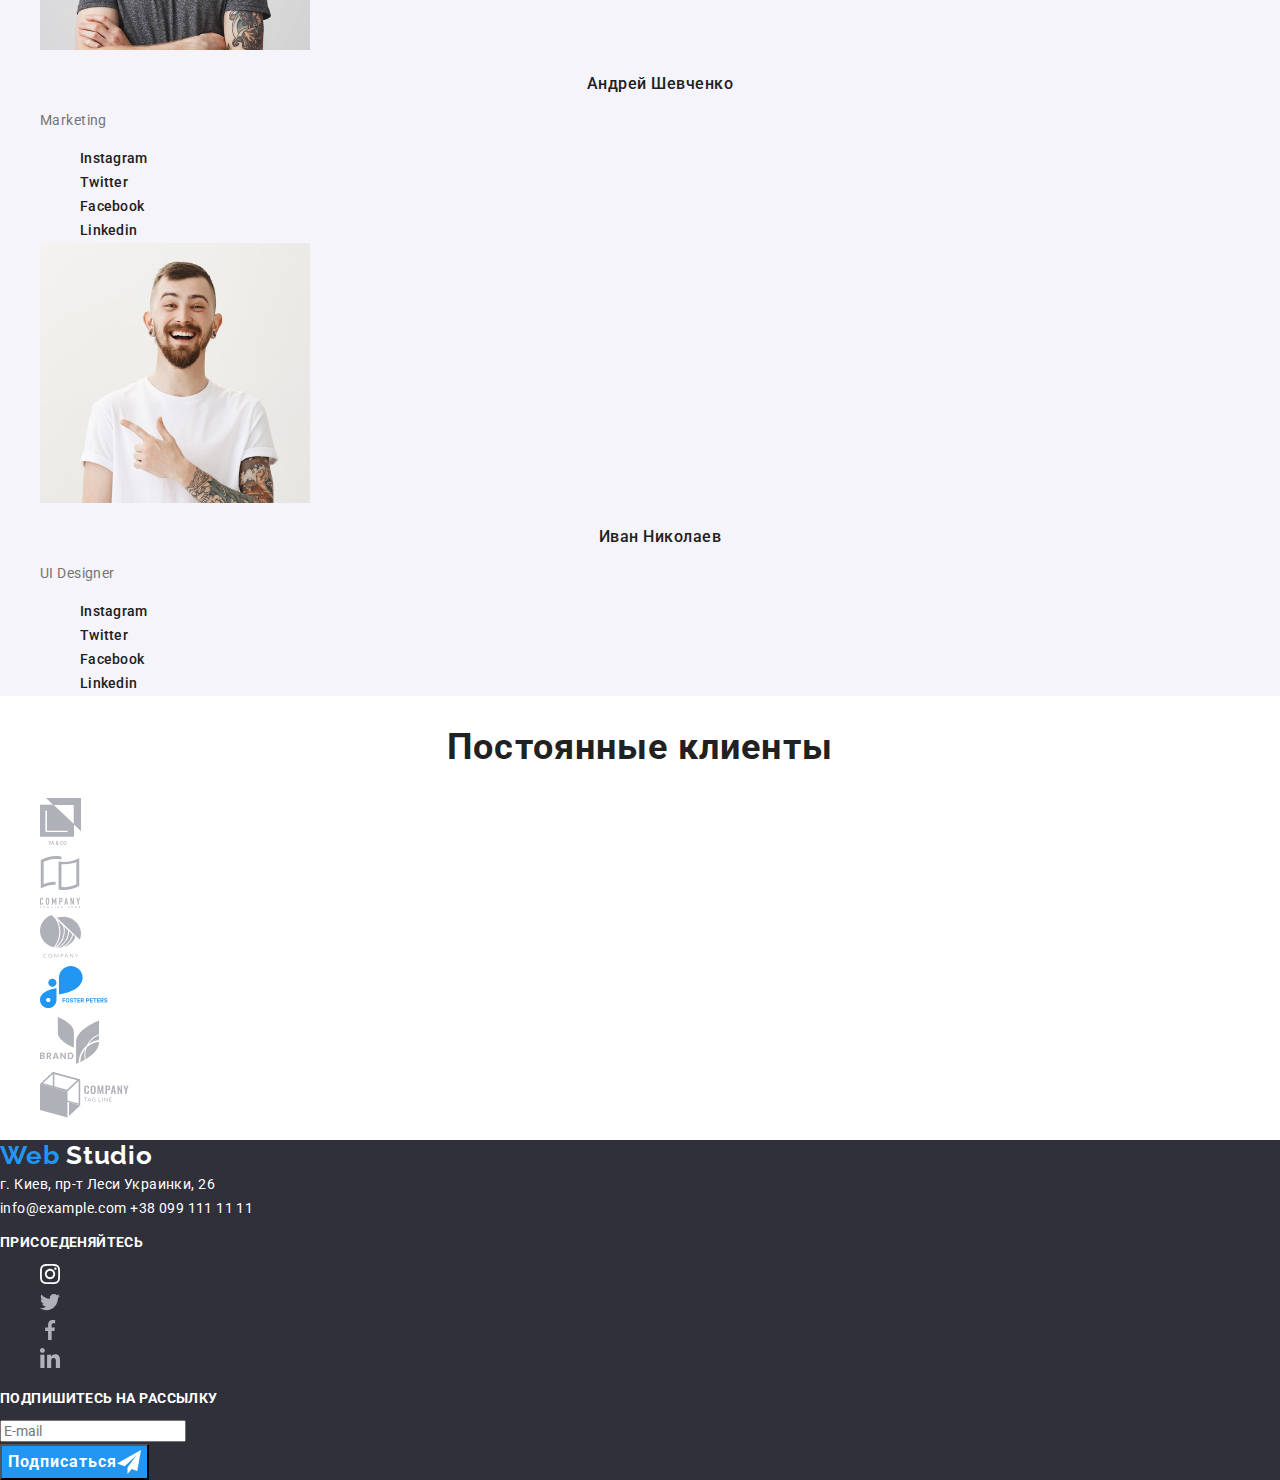
==== commit 89b34ce6: "up" ====
--- a/index.html
+++ b/index.html
@@ -5,24 +5,26 @@
   <meta charset="UTF-8" />
   <meta name="viewport" content="width=device-width, initial-scale=1.0" />
   <title>Studio</title>
-  <link rel="stylesheet" href="./css/styles.css">
+  <link rel="stylesheet" href="./css/normalize.css" />
+  <link rel="stylesheet" href="./css/styles.css" />
+  <link href="https://fonts.googleapis.com/css2?family=Raleway:wght@400;700&family=Roboto:wght@300;400;500;700;900&display=swap" rel="stylesheet" type='text/css'>
 </head>
 
 <body>
   <header>
-    <a href="./index.html">Web Studio</a>
+    <a class=logo href="./index.html"><span class=web>Web</span> Studio</a>
     <nav>
       <ul>
-        <li><a href="#">Студия</a></li>
-        <li><a href="./portfolio.html">Портфолио</a></li>
-        <li><a href="#">Контакты</a></li>
+        <li><a class="menu-link" href="#">Студия</a></li>
+        <li><a class="menu-link" href="./portfolio.html">Портфолио</a></li>
+        <li><a class="menu-link" href="#">Контакты</a></li>
       </ul>
       <ul>
         <li>
-          <a href="mailto:info@devstudio.com">info@devstudio.com</a>
+          <a class="cotact-link" href="mailto:info@devstudio.com">info@devstudio.com</a>
         </li>
         <li>
-          <a href="tel:+380961111111">+38 096 111 11 11</a>
+          <a  class="cotact-link" href="tel:+380961111111">+38 096 111 11 11</a>
         </li>
       </ul>
     </nav>
@@ -31,11 +33,11 @@
   <!--банер-->
   <main>
     <section>
-      <div>
-        <h1>
+      <div class="buner">
+        <h1 class="texth">
           Эффективные решения для вашего бизнеса
         </h1>
-        <button>Заказать услугу</button>
+        <button class="button-text" >Заказать услугу</button>
       </div>
     </section>
   </main>
@@ -45,32 +47,32 @@
     <h2 hidden>Особенности</h2>
     <ul>
       <li>
-        <img src="images/features/antenna.svg" alt="Image_of_antena" />
-        <h3>Внимание к деталям</h3>
+        <img class="features-img" src="images/features/antenna.svg" alt="Image_of_antena" />
+        <h3 class="features-text">Внимание к деталям</h3>
         <p>
           Идейные соображения, а также начало повседневной работы по
           формированию позиции.
         </p>
       </li>
       <li>
-        <img src="images/features/clock.svg" alt="Image_of_oclock" />
-        <h3>Пунктуальность</h3>
+        <img class="features-img" src="images/features/clock.svg" alt="Image_of_oclock" />
+        <h3 class="features-text">Пунктуальность</h3>
         <p>
           Задача организации, в особенности же рамки и место обучения кадров
           влечет за собой.
         </p>
       </li>
       <li>
-        <img src="images/features/diagram.svg" alt="Image_of_diagram" />
-        <h3>Планирование</h3>
+        <img class="features-img" src="images/features/diagram.svg" alt="Image_of_diagram" />
+        <h3 class="features-text">Планирование</h3>
         <p>
           Равным образом консультация с широким активом в значительной степени
           обуславливает.
         </p>
       </li>
       <li>
-        <img src="images/features/astronaut.svg" alt="Image_of_austronavt" />
-        <h3>Современные технологии</h3>
+        <img class="features-img" src="images/features/astronaut.svg" alt="Image_of_austronavt" />
+        <h3 class="features-text">Современные технологии</h3>
         <p>
           Значимость этих проблем настолько очевидна, что реализация плановых
           заданий.
@@ -81,100 +83,100 @@
 
   <!--чем занимаемся-->
   <section>
-    <h2>Чем мы занимаемся</h2>
-    <ul>
+    <h2 class="wdc">Чем мы занимаемся</h2>
+    <ul class="features-img">
       <li>
         <img src="images/What_doing/img.jpg" width="370" height="294" alt="Image_of_desctop" />
-        Десктопные приложения
+        <span class="dmd">Десктопные приложения</span>
       </li>
       <li>
         <img src="images/What_doing/box.jpg" width="370" height="294" alt="Image_of_mobile" />
-        Мобильные приложения
+        <span class="dmd">Мобильные приложения</span>
       </li>
       <li>
         <img src="images/What_doing/img_1.jpg" width="370" height="294" alt="Image_of_designer" />
-        Дизайнерские решения
+        <span class="dmd">Дизайнерские решения</span>
       </li>
     </ul>
   </section>
 
   <!--команда-->
   <section>
-    <h2>Наша команда</h2>
-    <ul>
+    <h2 class="wdc">Наша команда</h2>
+    <ul class="features-img">
       <li>
         <img src="images/Command/img_2.jpg" width="270" height="260" alt="Image_of_nikolay_kucherenko" />
-        <h3>Николай Кучеренко</h3>
+        <h3 class="command-text">Николай Кучеренко</h3>
         <p lang="en">Product Designer</p>
         <ul>
           <li>
-            <a href="https://www.instagram.com/" target="_blank" aria-label="ссылка Instagram">Instagram</a>
-          </li>
-          <li>
-            <a href="https://twitter.com/" target="_blank" aria-label="ссылка Twitter">Twitter</a>
-          </li>
-          <li>
-            <a href="https://www.facebook.com/" target="_blank" aria-label="ссылка Facebook">Facebook</a>
-          </li>
-          <li>
-            <a href="https://www.linkedin.com/" target="_blank" aria-label="ссылка Linkedin">Linkedin</a>
+            <a class="menu-link" href="https://www.instagram.com/" target="_blank" aria-label="ссылка Instagram">Instagram</a>
+          </li>
+          <li>
+            <a class="menu-link" href="https://twitter.com/" target="_blank" aria-label="ссылка Twitter">Twitter</a>
+          </li>
+          <li>
+            <a class="menu-link" href="https://www.facebook.com/" target="_blank" aria-label="ссылка Facebook">Facebook</a>
+          </li>
+          <li>
+            <a class="menu-link" href="https://www.linkedin.com/" target="_blank" aria-label="ссылка Linkedin">Linkedin</a>
           </li>
         </ul>
       </li>
       <li>
         <img src="images/Command/img_3.jpg" width="270" height="260" alt="Image_of_olga_ivanova" />
-        <h3>Ольга Иванова</h3>
+        <h3 class="command-text">Ольга Иванова</h3>
         <p lang="en">Frontend Developer</p>
         <ul>
           <li>
-            <a href="https://www.instagram.com/" target="_blank" aria-label="ссылка Instagram">Instagram</a>
-          </li>
-          <li>
-            <a href="https://twitter.com/" target="_blank" aria-label="ссылка Twitter">Twitter</a>
-          </li>
-          <li>
-            <a href="https://www.facebook.com/" target="_blank" aria-label="ссылка Facebook">Facebook</a>
-          </li>
-          <li>
-            <a href="https://www.linkedin.com/" target="_blank" aria-label="ссылка Linkedin">Linkedin</a>
+            <a class="menu-link" href="https://www.instagram.com/" target="_blank" aria-label="ссылка Instagram">Instagram</a>
+          </li>
+          <li>
+            <a class="menu-link" href="https://twitter.com/" target="_blank" aria-label="ссылка Twitter">Twitter</a>
+          </li>
+          <li>
+            <a class="menu-link" href="https://www.facebook.com/" target="_blank" aria-label="ссылка Facebook">Facebook</a>
+          </li>
+          <li>
+            <a class="menu-link" href="https://www.linkedin.com/" target="_blank" aria-label="ссылка Linkedin">Linkedin</a>
           </li>
         </ul>
       </li>
       <li>
         <img src="images/Command/img_4.jpg" width="270" height="260" alt="Image_of_andrey_shevchenko" />
-        <h3>Андрей Шевченко</h3>
+        <h3 class="command-text">Андрей Шевченко</h3>
         <p lang="en">Marketing</p>
         <ul>
           <li>
-            <a href="https://www.instagram.com/" target="_blank" aria-label="ссылка Instagram">Instagram</a>
-          </li>
-          <li>
-            <a href="https://twitter.com/" target="_blank" aria-label="ссылка Twitter">Twitter</a>
-          </li>
-          <li>
-            <a href="https://www.facebook.com/" target="_blank" aria-label="ссылка Facebook"Facebook></a>
-          </li>
-          <li>
-            <a href="https://www.linkedin.com/" target="_blank" aria-label="ссылка Linkedin">Linkedin</a>
+            <a class="menu-link" href="https://www.instagram.com/" target="_blank" aria-label="ссылка Instagram">Instagram</a>
+          </li>
+          <li>
+            <a class="menu-link" href="https://twitter.com/" target="_blank" aria-label="ссылка Twitter">Twitter</a>
+          </li>
+          <li>
+            <a class="menu-link" href="https://www.facebook.com/" target="_blank" aria-label="ссылка Facebook">Facebook</a>
+          </li>
+          <li>
+            <a class="menu-link" href="https://www.linkedin.com/" target="_blank" aria-label="ссылка Linkedin">Linkedin</a>
           </li>
         </ul>
       </li>
       <li>
         <img src="images/Command/img_5.jpg" width="270" height="260" alt="Image_of_ivan_nikolaev" />
-        <h3>Иван Николаев</h3>
+        <h3 class="command-text">Иван Николаев</h3>
         <p lang="en">UI Designer</p>
         <ul>
           <li>
-            <a href="https://www.instagram.com/" target="_blank" aria-label="ссылка Instagram">Instagram</a>
-          </li>
-          <li>
-            <a href="https://twitter.com/" target="_blank" aria-label="ссылка Twitter">Twitter</a>
-          </li>
-          <li>
-            <a href="https://www.facebook.com/" target="_blank" aria-label="ссылка Facebook">Facebook</a>
-          </li>
-          <li>
-            <a href="https://www.linkedin.com/" target="_blank" aria-label="ссылка Linkedin">Linkedin</a>
+            <a class="menu-link" href="https://www.instagram.com/" target="_blank" aria-label="ссылка Instagram">Instagram</a>
+          </li>
+          <li>
+            <a class="menu-link" href="https://twitter.com/" target="_blank" aria-label="ссылка Twitter">Twitter</a>
+          </li>
+          <li>
+            <a class="menu-link" href="https://www.facebook.com/" target="_blank" aria-label="ссылка Facebook">Facebook</a>
+          </li>
+          <li>
+            <a class="menu-link" href="https://www.linkedin.com/" target="_blank" aria-label="ссылка Linkedin">Linkedin</a>
           </li>
         </ul>
       </li>
@@ -182,7 +184,7 @@
   </section>
   <!--клиенты-->
   <section>
-    <h2>Постоянные клиенты</h2>
+    <h2 class="wdc">Постоянные клиенты</h2>
     <ul>
       <li>
         <a href="" target="_blank" aria-label="ссылка logo1">
@@ -214,38 +216,44 @@
   <footer>
     <div>
       <section>
-        <a href="./index.html">Web Studio</a>
-        <address>
+        <a class=logo-foot href="./index.html"><span class=web>Web</span> Studio</a>
+        <address class="add">
           г. Киев, пр-т Леси Украинки, 26 </br>
-          <a href="mailto:info@example.com">info@example.com</a>
-          <a href="tel:+380991111111">+38 099 111 11 11</a>
+          <a class="add" href="mailto:info@example.com">info@example.com</a>
+          <a class="add" href="tel:+380991111111">+38 099 111 11 11</a>
         </address>
       </section>
     </div>
     <div>
       <section>
-        <p>Присоеденяйтесь</p>
-        <ul>
-          <li>
-            <a href="https://www.instagram.com/" target="_blank" aria-label="ссылка Instagram"></a>
-          </li>
-          <li>
-            <a href="https://twitter.com/" target="_blank" aria-label="ссылка Twitter"></a>
-          </li>
-          <li>
-            <a href="https://www.facebook.com/" target="_blank" aria-label="ссылка Facebook"></a>
-          </li>
-          <li>
-            <a href="https://www.linkedin.com/" target="_blank" aria-label="ссылка Linkedin"></a>
+        <p class="foot-text">Присоеденяйтесь</p>
+        <ul>
+          <li>
+            <a href="https://www.instagram.com/" target="_blank" aria-label="ссылка Instagram">
+            <img src="images/Social/instagram.svg" alt="Instagram"> </a>
+          </li>
+          <li>
+            <a href="https://twitter.com/" target="_blank" aria-label="ссылка Twitter">
+            <img src="images/Social/twitter.svg" alt="Twitter"></a>
+          </li>
+          <li>
+            <a href="https://www.facebook.com/" target="_blank" aria-label="ссылка Facebook">
+            <img src="images/Social/facebook.svg" alt="Facebook"></a>
+          </li>
+          <li>
+            <a href="https://www.linkedin.com/" target="_blank" aria-label="ссылка Linkedin">
+            <img src="images/Social/linkedin.svg" alt="Linkedin"></a>
           </li>
         </ul>
       </section>
     </div>
     <div>
       <section>
-        <p>Подпишитесь на рассылку</p>
-        <input placeholder="E-mail" />
-        <button>Подписаться</button>
+        <p class="foot-text">Подпишитесь на рассылку</p>
+        <input placeholder="E-mail" class="email" />
+        <button class="button-text">Подписаться
+          <img src="images/Social/send.svg">
+        </button>
       </section>
     </div>
   </footer>
--- a/css/styles.css
+++ b/css/styles.css
@@ -1,3 +1,184 @@
+:root {
+  --accent-color: #2196f3;
+  --title-color: #212121;
+  --main-color: #757575;
+  --white-color: #ffffff;
+  --front-color: #f5f4fa;
+  --img-color: #f5f4fa;
+}
+
+body {
+  background-color: var(--white-color);
+  color: var(--main-color);
+  font-family: 'Roboto', 'sans-serif';
+  font-style: normal;
+  font-weight: normal;
+  font-size: 14px;
+  line-height: 1.714;
+  letter-spacing: 0.03em;
+}
+
 ul {
   list-style: none;
 }
+
+.logo {
+  font-family: 'Raleway', sans-serif;
+  font-style: normal;
+  font-weight: bold;
+  font-size: 26px;
+  line-height: 1.192;
+  letter-spacing: 0.03em;
+  color: #000000;
+  text-decoration: none;
+}
+
+.web {
+  color: var(--accent-color);
+}
+
+.menu-link {
+  font-weight: 500;
+  font-size: 14px;
+  line-height: 1.143;
+  letter-spacing: 0.02em;
+  color: #212121;
+  text-decoration: none;
+}
+.menu-link:hover,
+.menu-link:focus {
+  color: var(--accent-color);
+}
+
+.cotact-link {
+  font-weight: 500;
+  font-size: 14px;
+  line-height: 1.143;
+  letter-spacing: 0.02em;
+  text-decoration: none;
+  color: var(--main-color);
+}
+.cotact-link:hover,
+.cotact-link:focus {
+  color: var(--accent-color);
+}
+
+.texth {
+  font-weight: 900;
+  font-size: 44px;
+  line-height: 1.363;
+  text-align: center;
+  letter-spacing: 0.06em;
+  text-transform: uppercase;
+  color: var(--white-color);
+}
+.buner {
+  background: rgba(47, 48, 58, 0.8);
+}
+
+.button-text {
+  font-weight: bold;
+  font-size: 16px;
+  line-height: 1.875;
+  display: flex;
+  align-items: center;
+  text-align: center;
+  letter-spacing: 0.06em;
+  color: var(--white-color);
+  background: var(--accent-color);
+}
+
+.features-img {
+  background: var(--img-color);
+}
+
+.features-text {
+  font-weight: bold;
+  font-size: 14px;
+  line-height: 16px;
+  letter-spacing: 0.03em;
+  text-transform: uppercase;
+  color: var(--title-color);
+}
+
+.wdc {
+  font-weight: bold;
+  font-size: 36px;
+  line-height: 1.167;
+  text-align: center;
+  letter-spacing: 0.03em;
+  color: var(--title-color);
+}
+.dmd {
+  font-weight: bold;
+  font-size: 14px;
+  line-height: 16px;
+  text-align: center;
+  letter-spacing: 0.03em;
+  text-transform: uppercase;
+  color: var(--white-color);
+}
+
+.command-text {
+  font-family: Roboto;
+  font-style: normal;
+  font-weight: 500;
+  font-size: 16px;
+  line-height: 19px;
+  text-align: center;
+  letter-spacing: 0.03em;
+  color: var(--title-color);
+}
+footer {
+  background: #2f303a;
+}
+.logo-foot {
+  font-family: Raleway;
+  font-weight: bold;
+  font-size: 26px;
+  line-height: 31px;
+  letter-spacing: 0.03em;
+  color: var(--white-color);
+  text-decoration: none;
+}
+.add {
+  font-family: Roboto;
+  font-style: normal;
+  font-weight: normal;
+  font-size: 14px;
+  line-height: 24px;
+  letter-spacing: 0.03em;
+  color: var(--white-color);
+  text-decoration: none;
+}
+.foot-text {
+  font-weight: bold;
+  font-size: 14px;
+  line-height: 16px;
+  letter-spacing: 0.03em;
+  text-transform: uppercase;
+  color: var(--white-color);
+}
+
+.filter {
+  font-weight: 500;
+  font-size: 16px;
+  line-height: 26px;
+  text-align: center;
+  letter-spacing: 0.03em;
+  color: var(--white-color);
+}
+
+.portfolio-text {
+  font-family: Roboto;
+  font-style: normal;
+  font-weight: bold;
+  font-size: 18px;
+  line-height: 36px;
+  letter-spacing: 0.06em;
+  color: var(--title-color);
+}
+
+.img {
+  text-decoration: none;
+}
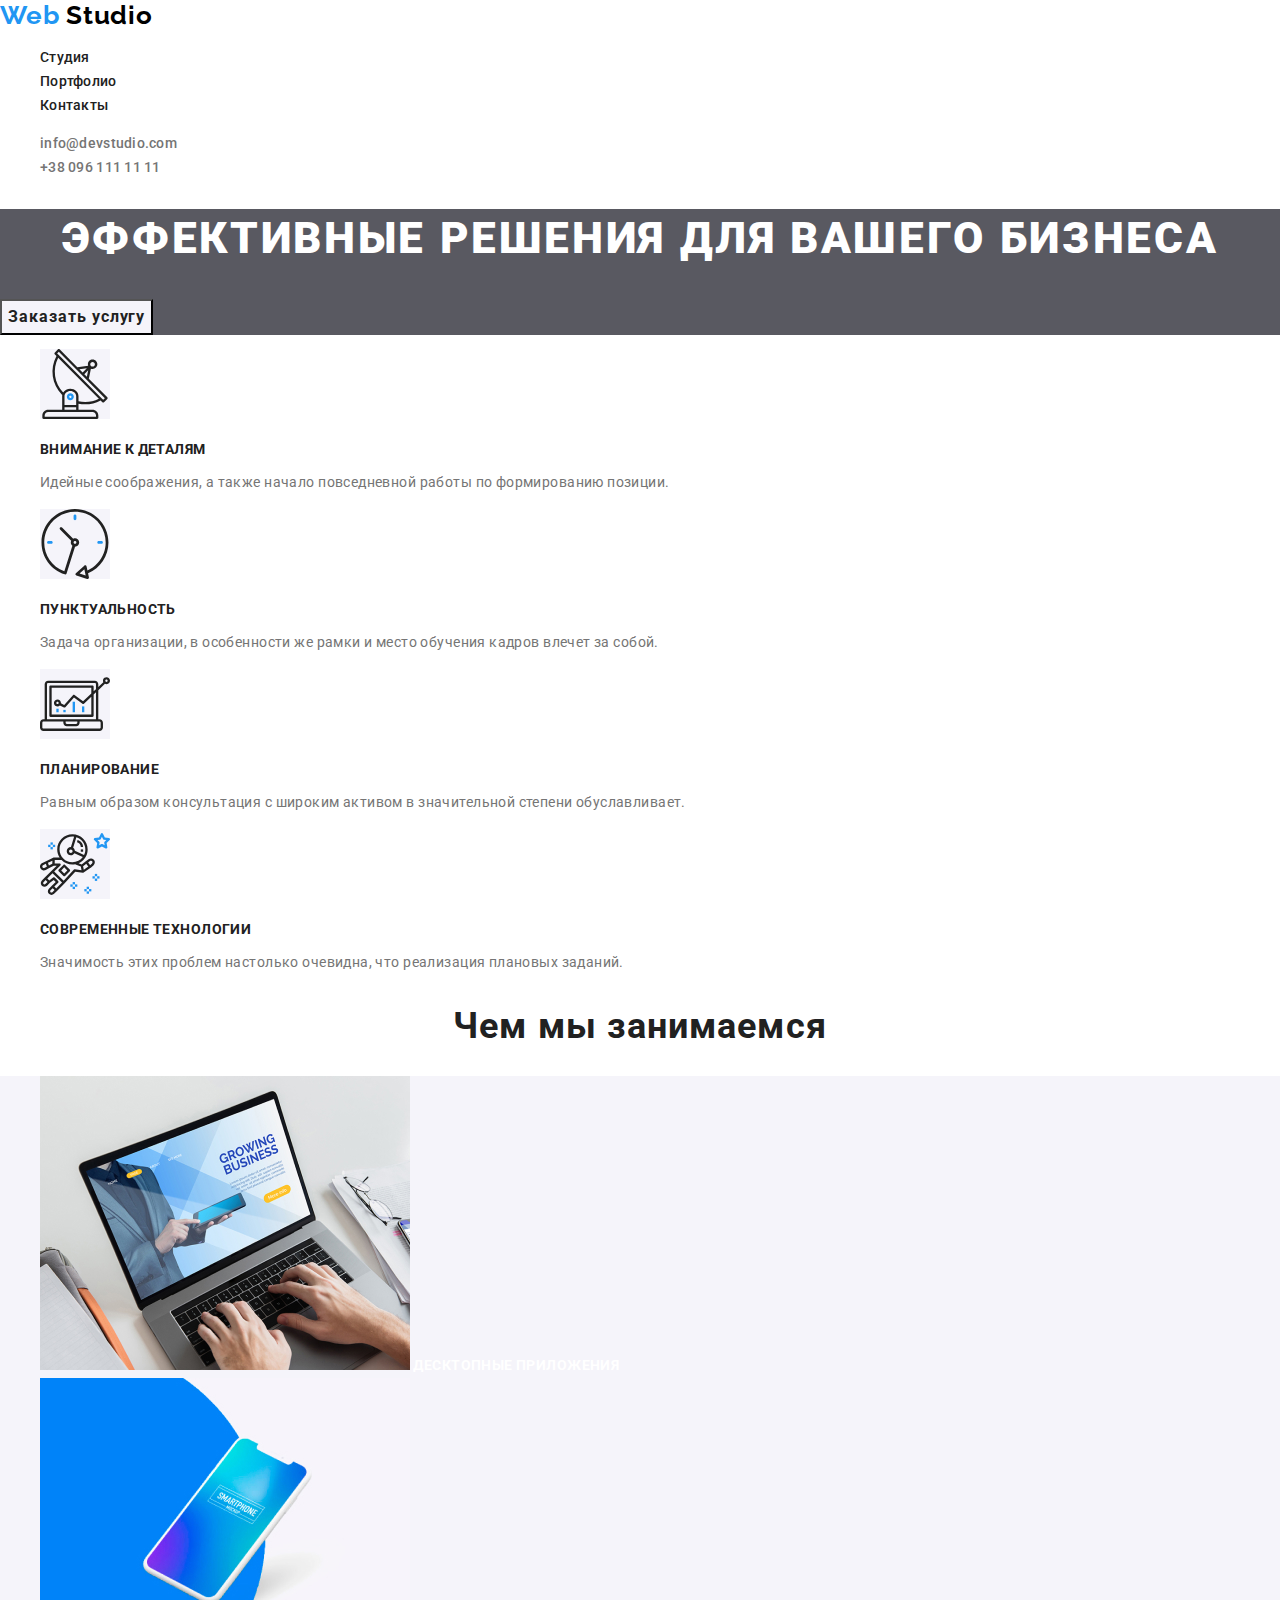
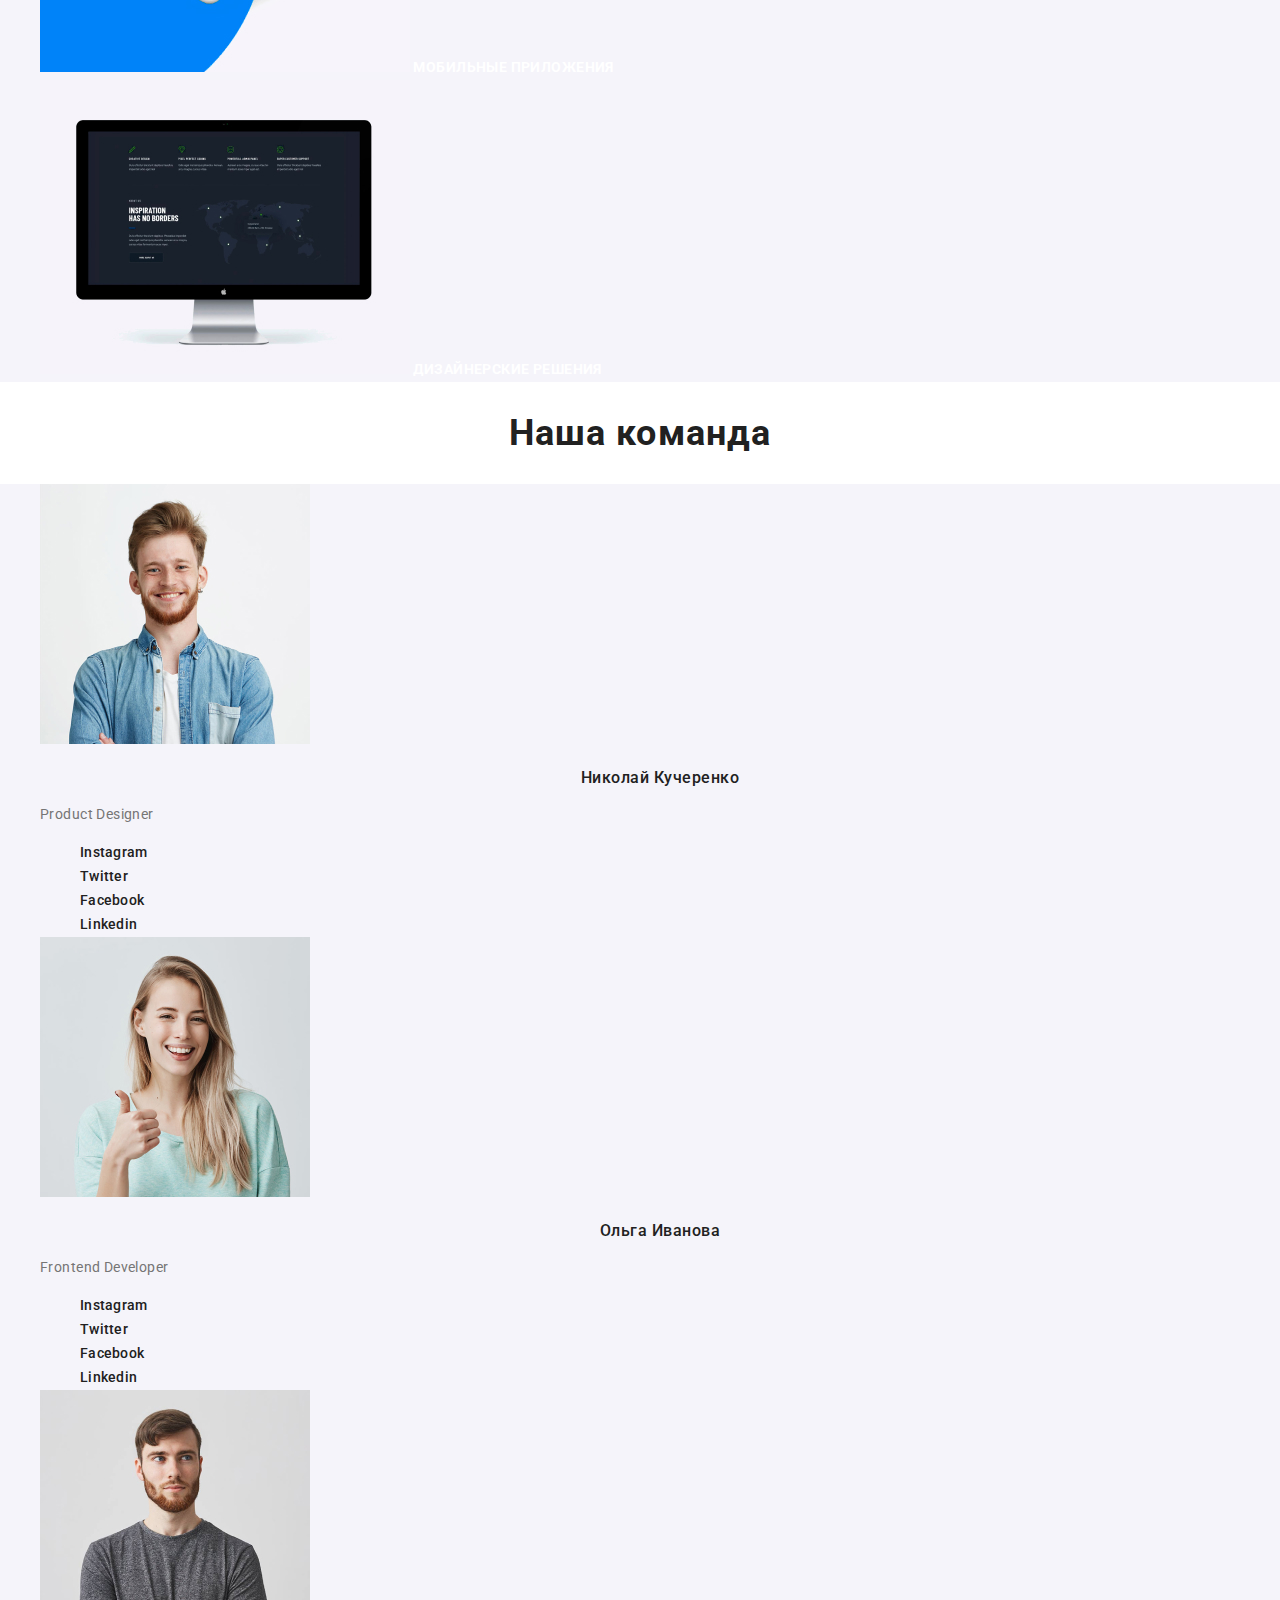
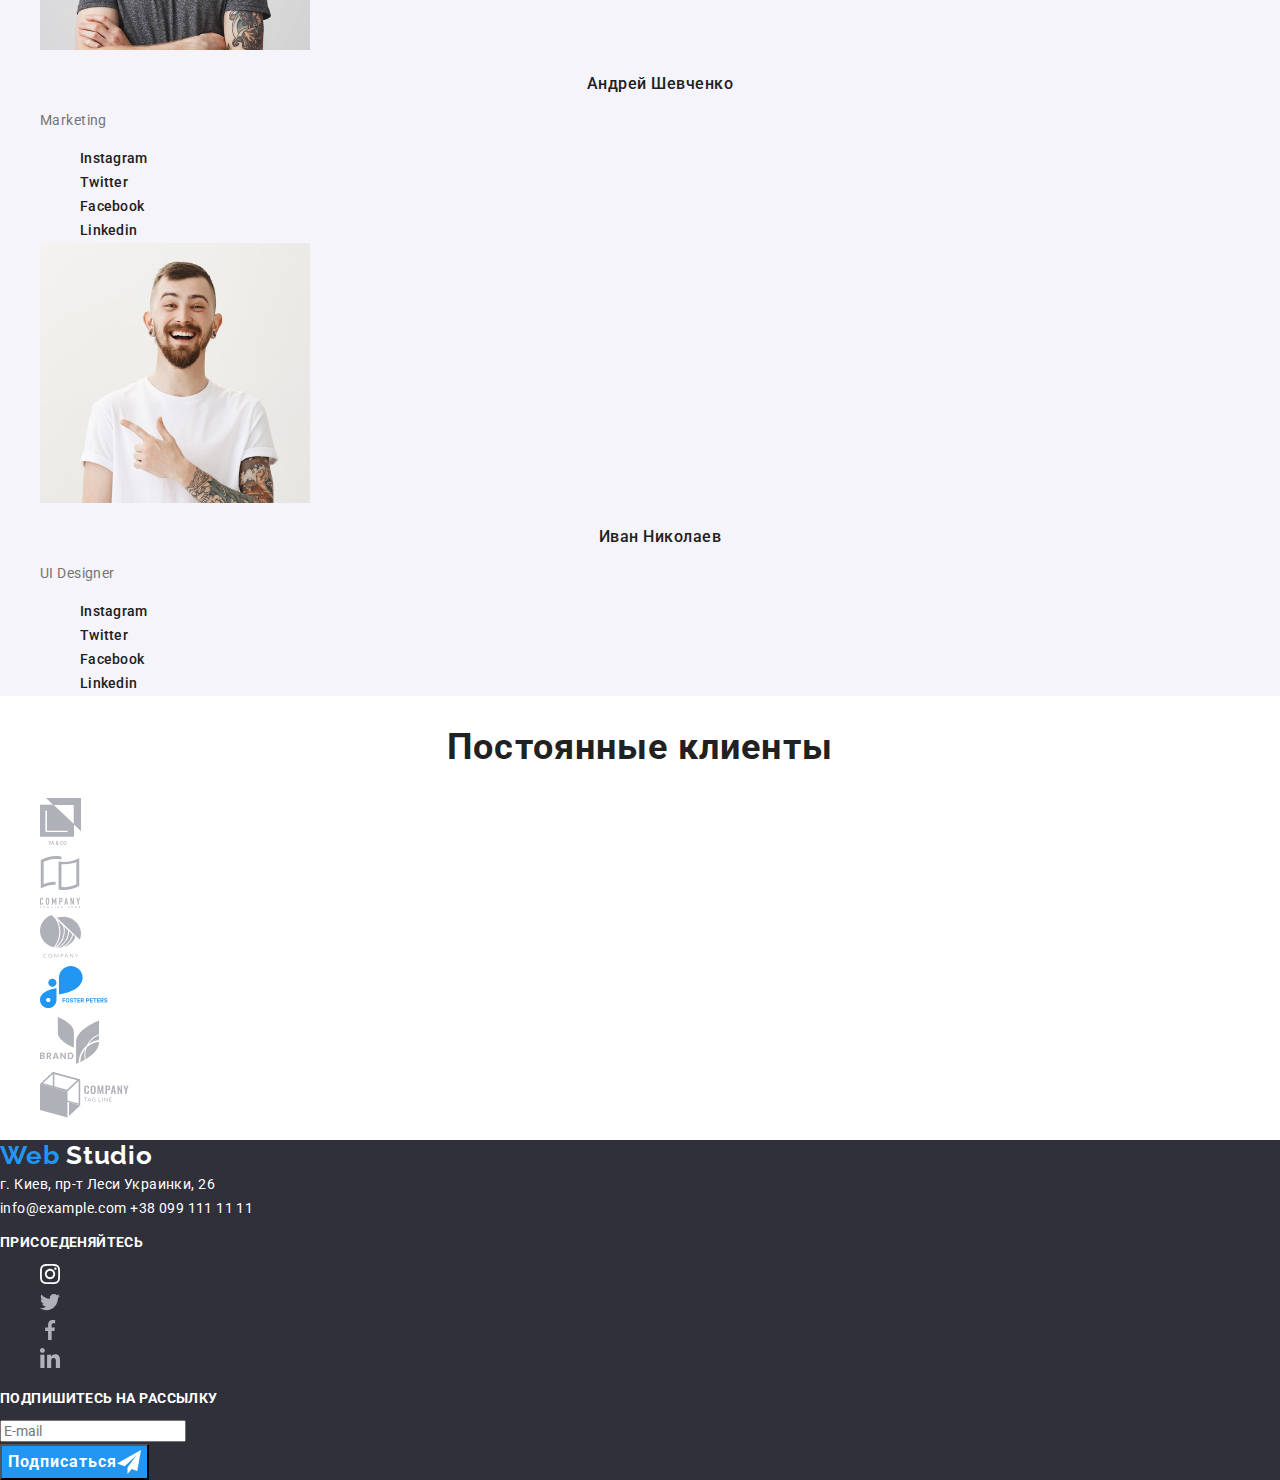
==== commit 60e9e92e: "edit button subscribe" ====
--- a/index.html
+++ b/index.html
@@ -251,8 +251,8 @@
       <section>
         <p class="foot-text">Подпишитесь на рассылку</p>
         <input placeholder="E-mail" class="email" />
-        <button class="button-text">Подписаться
-          <img src="images/Social/send.svg">
+        <button class="button-subscribe">Подписаться
+          <img src="images/Social/send.svg" alt="send">
         </button>
       </section>
     </div>
--- a/css/styles.css
+++ b/css/styles.css
@@ -42,7 +42,7 @@
   font-size: 14px;
   line-height: 1.143;
   letter-spacing: 0.02em;
-  color: #212121;
+  color: var(--title-color);
   text-decoration: none;
 }
 .menu-link:hover,
@@ -84,6 +84,24 @@
   align-items: center;
   text-align: center;
   letter-spacing: 0.06em;
+  color: var(--title-color);
+  background: #f5f4fa;
+}
+
+.button-text:hover,
+.button-text:focus {
+  color: var(--white-color);
+  background: var(--accent-color);
+}
+
+.button-subscribe {
+  font-weight: bold;
+  font-size: 16px;
+  line-height: 30px;
+  display: flex;
+  align-items: center;
+  text-align: center;
+  letter-spacing: 0.06em;
   color: var(--white-color);
   background: var(--accent-color);
 }
